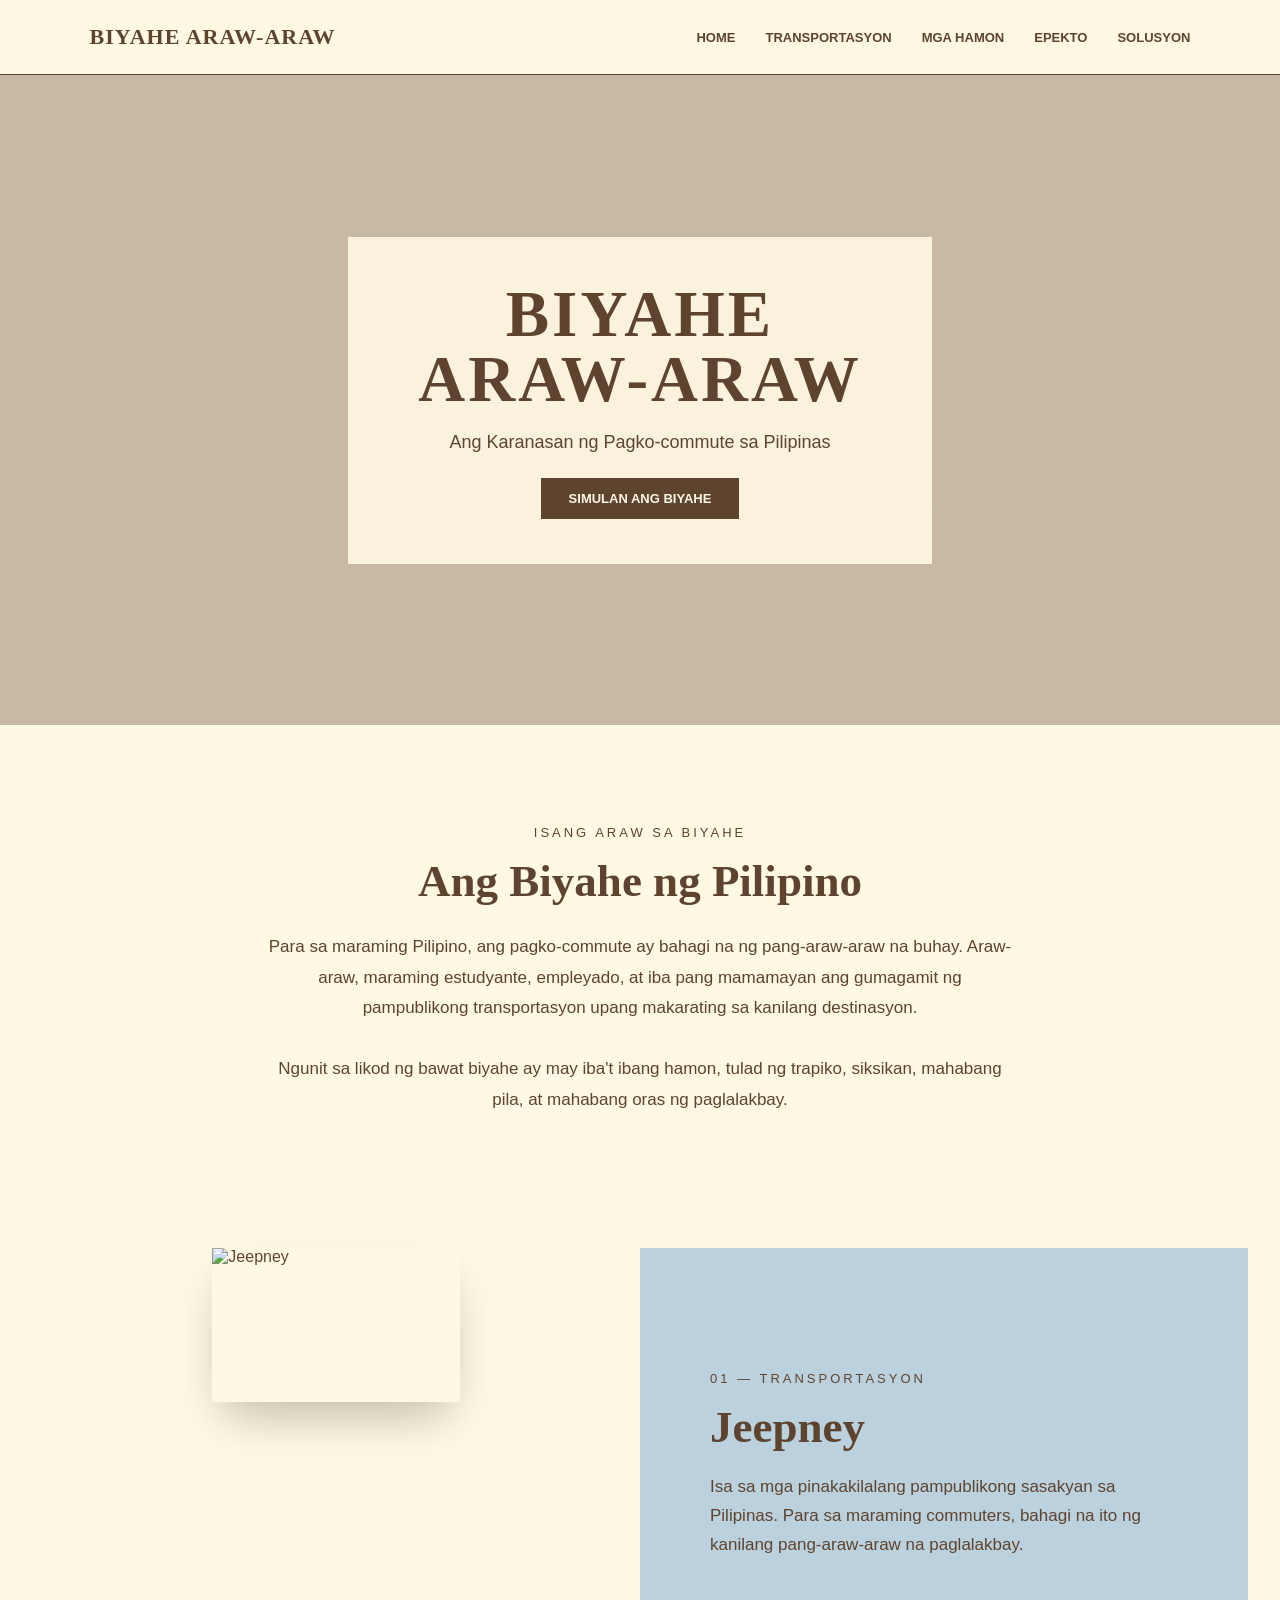
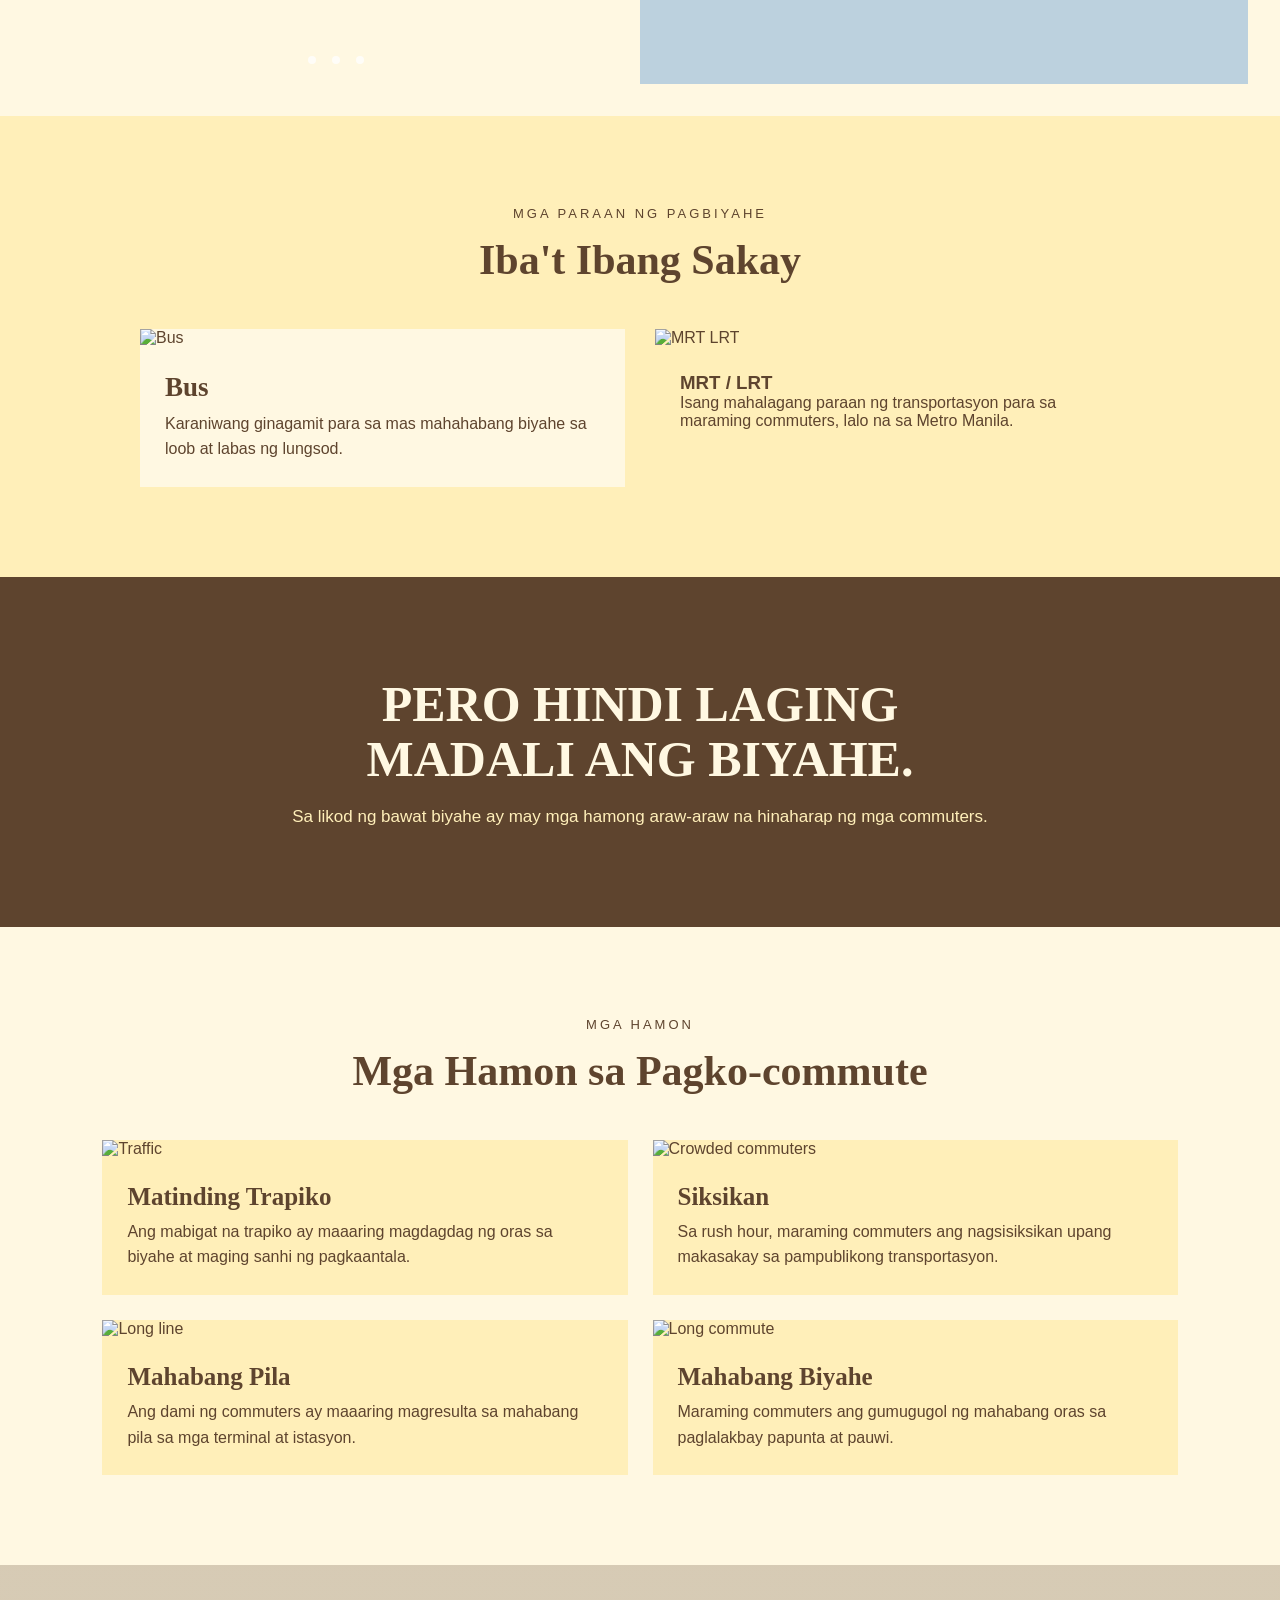
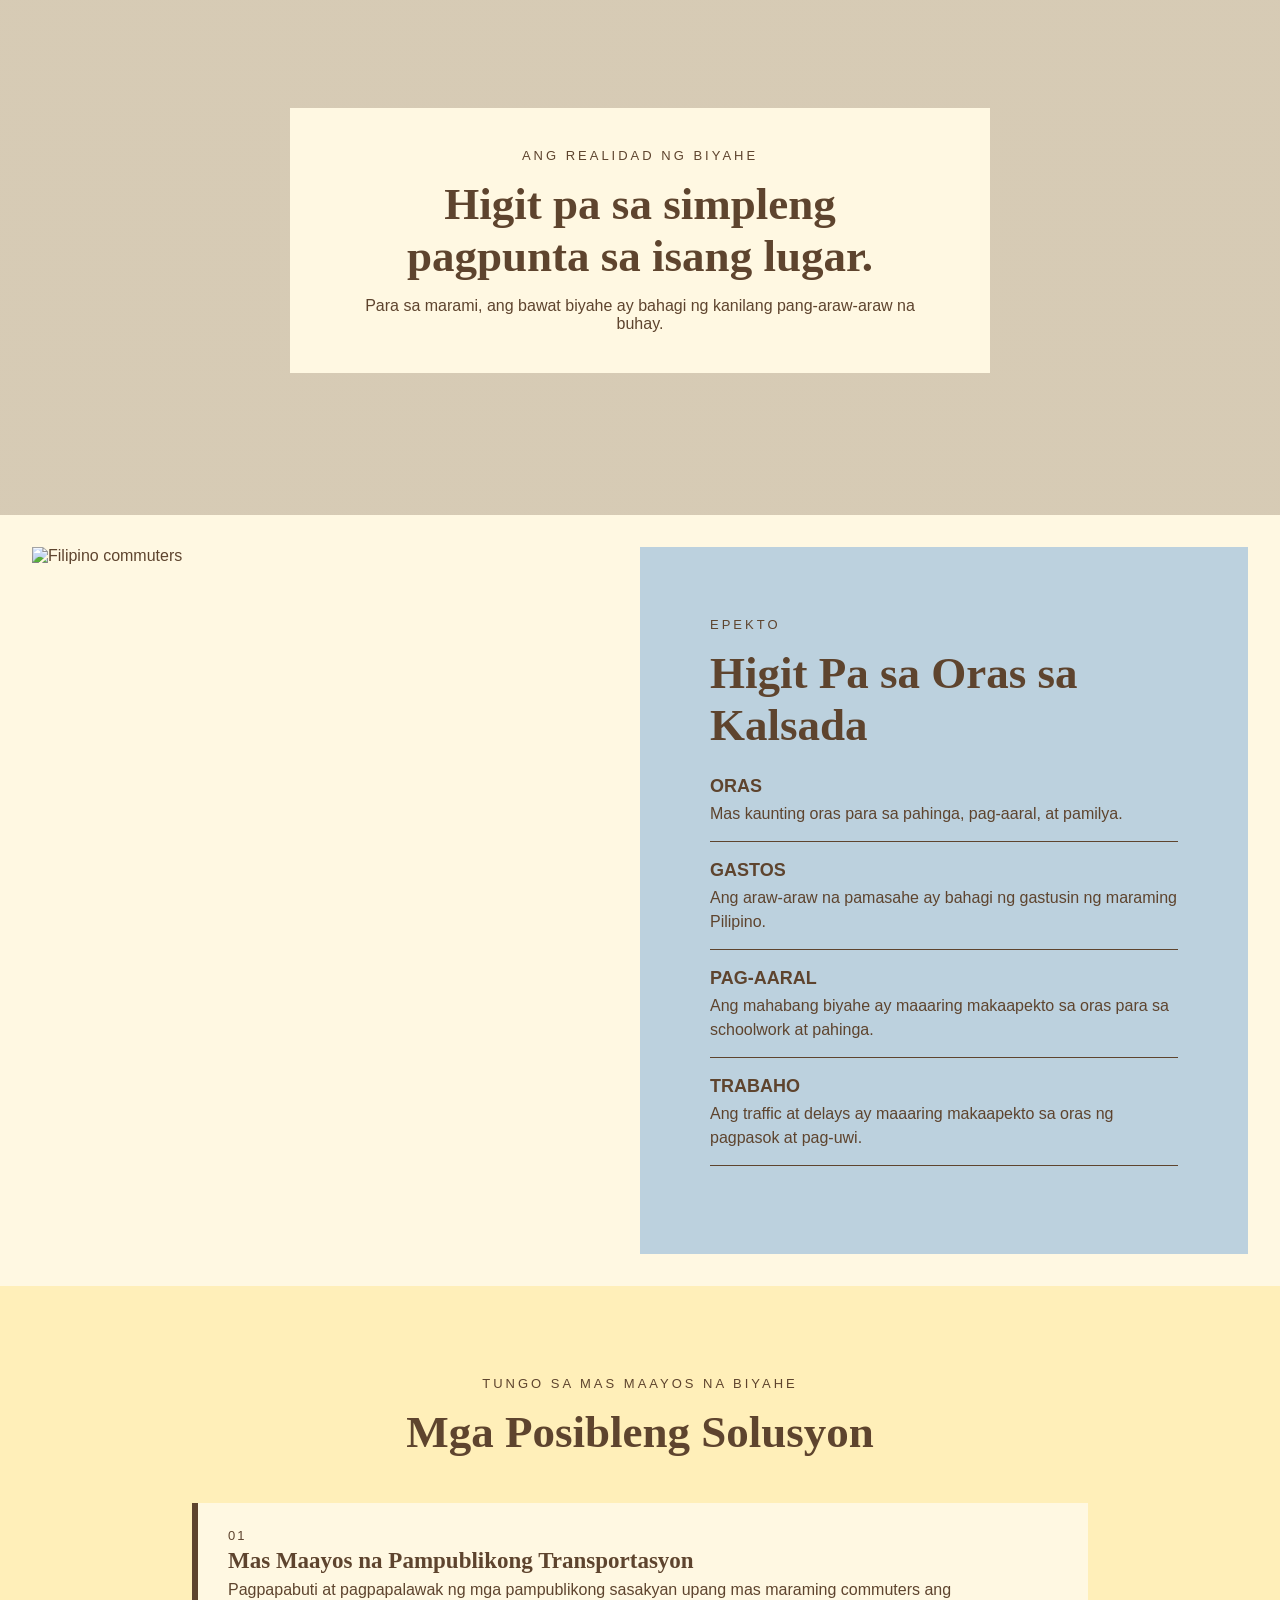
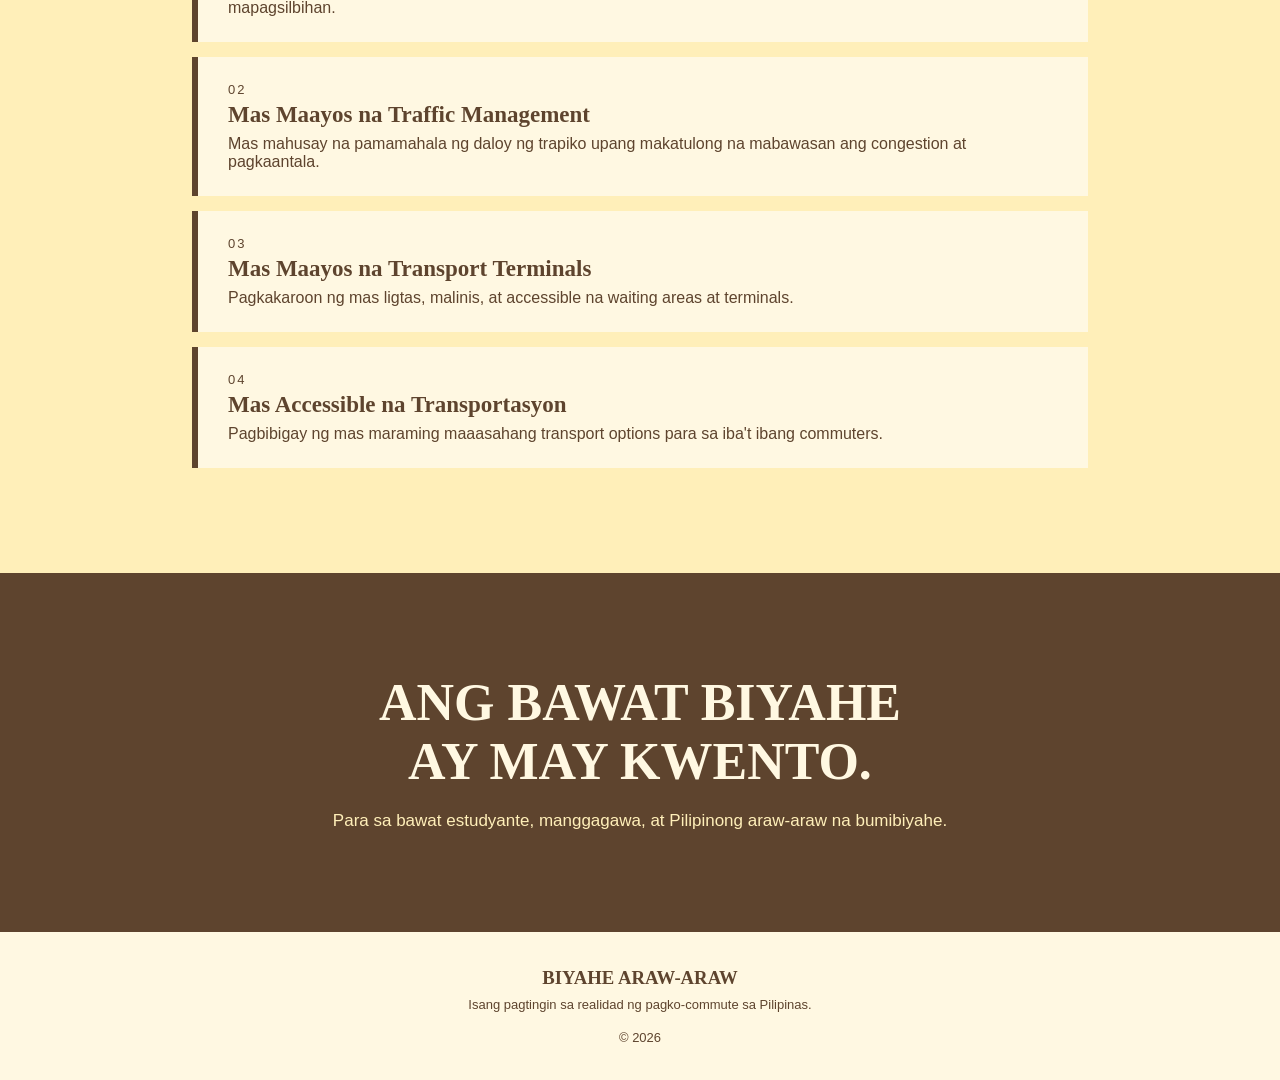
==== index.html @ ac19a58b "Rename online_viewer_net-2.html to index.html" ====
<!DOCTYPE html>
<html lang="tl">

<head>
    <meta charset="UTF-8">
    <meta name="viewport" content="width=device-width, initial-scale=1.0">
    <link rel="stylesheet" type="text/css" href="biyahe.css">

    <title>Biyahe Araw-Araw</title>
    
    <style>

        /* ==============================
           COLOR PALETTE
           ==============================
           
           Vanilla Cream  #FFF8E2
           Buttercream    #FFEFB9
           Powder Blue    #BCD1DE
           Walnut Brown   #5E442E
        */


        * {
            margin: 0;
            padding: 0;
            box-sizing: border-box;
        }


        html {
            scroll-behavior: smooth;
        }


        body {
            font-family: Arial, sans-serif;
            background: #FFF8E2;
            color: #5E442E;
        }


        /* ==============================
           NAVIGATION
           ============================== */

        nav {
            height: 75px;
            background: #FFF8E2;

            display: flex;
            align-items: center;
            justify-content: space-between;

            padding: 0 7%;

            border-bottom: 1px solid #5E442E;
        }


        .logo {
            font-family: Georgia, serif;
            font-size: 22px;
            font-weight: bold;
            color: #5E442E;
            letter-spacing: 1px;
        }


        .nav-links {
            display: flex;
            gap: 30px;
        }


        .nav-links a {
            text-decoration: none;
            color: #5E442E;
            font-size: 13px;
            font-weight: bold;
        }


        .nav-links a:hover {
            color: #BCD1DE;
        }


        /* ==============================
           HERO
           PHOTO 1
           ============================== */

        .hero {
            height: 650px;

            position: relative;

            background:
                linear-gradient(
                    rgba(94, 68, 46, 0.35),
                    rgba(94, 68, 46, 0.35)
                ),
                url("photo1.jpg");

            background-size: cover;
            background-position: center;

            display: flex;
            align-items: center;
            justify-content: center;

            text-align: center;
        }


        .hero-content {
            background: rgba(255, 248, 226, 0.92);

            padding: 45px 70px;

            max-width: 800px;
        }


        .hero h1 {
            font-family: Georgia, serif;
            font-size: 65px;
            color: #5E442E;
            letter-spacing: 3px;
            line-height: 1;
            margin-bottom: 20px;
        }


        .hero p {
            font-size: 18px;
            color: #5E442E;
        }


        .button {
            display: inline-block;

            margin-top: 25px;

            padding: 13px 28px;

            background: #5E442E;
            color: #FFF8E2;

            text-decoration: none;

            font-size: 13px;
            font-weight: bold;
        }


        /* ==============================
           INTRODUCTION
           ============================== */

        .intro {
            padding: 100px 15%;
            text-align: center;
            background: #FFF8E2;
        }


        .small-title {
            font-size: 13px;
            letter-spacing: 3px;
            text-transform: uppercase;
            margin-bottom: 15px;
            color: #5E442E;
        }


        .intro h2 {
            font-family: Georgia, serif;
            font-size: 45px;
            margin-bottom: 25px;
        }


        .intro p {
            max-width: 750px;
            margin: auto;
            font-size: 17px;
            line-height: 1.8;
        }


        /* ==============================
           PHOTO 2 — JEEPNEY
           ============================== */

        .container {
            display: grid;
            grid-template-columns: 1fr 1fr;
            min-height: 500px;
        }

        .slider-wrapper {
            position: relative;
            min-width: 0;
        }

        .slider {
            display: flex;
            aspect-ratio: 16 / 10;
            overflow-x: auto;
            scroll-snap-type: x mandatory;
            scroll-behavior: smooth;
        }

        .slider::-webkit-scrollbar {
        display: none; /* Chrome, Safari, and Opera */
        }

        .slider2::-webkit-scrollbar {
        display: none; /* Chrome, Safari, and Opera */
        }

        .slider img {
            width: 100%;
            height: 100%;
            object-fit: cover;
            flex: 0 0 100%;
            scroll-snap-align: start;
        }


        .feature-text {
            display: flex;
            flex-direction: column;
            justify-content: center;

            padding: 70px;

            background: #BCD1DE;
        }


        .feature-text h2 {
            font-family: Georgia, serif;
            font-size: 45px;
            margin-bottom: 20px;
        }


        .feature-text p {
            font-size: 17px;
            line-height: 1.7;
        }


        /* ==============================
           PHOTOS 3 & 4
           BUS + MRT/LRT
           ============================== */

        .transport-section {
            padding: 90px 8%;
            background: #FFEFB9;
        }


        .section-heading {
            text-align: center;
            margin-bottom: 45px;
        }


        .section-heading h2 {
            font-family: Georgia, serif;
            font-size: 42px;
        }


        .transport-grid {
            display: grid;
            grid-template-columns: 1fr 1fr;
            gap: 30px;
            max-width: 1000px;
            margin: auto;
        }


        .transport-card {
            background: #FFF8E2;
        }


        .transport-card img {
            width: 100%;
            height: 320px;
            object-fit: cover;
        }


        .transport-card-content {
            padding: 25px;
        }


        .transport-card h3 {
            font-family: Georgia, serif;
            font-size: 27px;
            margin-bottom: 8px;
        }


        .transport-card p {
            line-height: 1.6;
        }


        /* ==============================
           TRANSITION
           ============================== */

        .transition {
            background: #5E442E;
            color: #FFF8E2;

            padding: 100px 15%;

            text-align: center;
        }


        .transition h2 {
            font-family: Georgia, serif;
            font-size: 50px;
            line-height: 1.1;
            margin-bottom: 20px;
        }


        .transition p {
            color: #FFEFB9;
            font-size: 17px;
        }


        /* ==============================
           CHALLENGES
           PHOTOS 5-8
           ============================== */

        .challenges {
            padding: 90px 8%;
            background: #FFF8E2;
        }


        .challenge-grid {
            display: grid;

            grid-template-columns: 1fr 1fr;

            gap: 25px;

            max-width: 1100px;

            margin: auto;
        }


        .challenge-card {
            background: #FFEFB9;
        }


        .challenge-card img {
            width: 100%;
            height: 280px;
            object-fit: cover;
        }


        .challenge-content {
            padding: 25px;
        }


        .challenge-content h3 {
            font-family: Georgia, serif;
            font-size: 25px;
            margin-bottom: 8px;
        }


        .challenge-content p {
            line-height: 1.6;
        }


        /* ==============================
           FULL WIDTH PHOTO 9
           ============================== */

        .banner {
            height: 550px;

            background:
                linear-gradient(
                    rgba(94, 68, 46, 0.25),
                    rgba(94, 68, 46, 0.25)
                ),
                url("photo9.jpg");

            background-size: cover;
            background-position: center;

            display: flex;
            justify-content: center;
            align-items: center;

            text-align: center;
        }


        .banner-box {
            background: #FFF8E2;

            padding: 40px 70px;

            max-width: 700px;
        }


        .banner-box h2 {
            font-family: Georgia, serif;
            font-size: 45px;
            margin-bottom: 15px;
        }


        /* ==============================
           PHOTO 10 + IMPACT
           ============================== */

        .impact {
            display: grid;

            grid-template-columns: 1fr 1fr;

            min-height: 600px;
        }


        .impact-image img {
            width: 100%;
            height: 100%;
            object-fit: cover;
        }


        .impact-text {
            background: #BCD1DE;

            padding: 70px;

            display: flex;
            flex-direction: column;
            justify-content: center;
        }


        .impact-text h2 {
            font-family: Georgia, serif;
            font-size: 45px;
            margin-bottom: 25px;
        }


        .impact-item {
            margin-bottom: 18px;
            padding-bottom: 15px;

            border-bottom: 1px solid #5E442E;
        }


        .impact-item h3 {
            font-size: 18px;
            margin-bottom: 5px;
        }


        .impact-item p {
            line-height: 1.5;
        }


        /* ==============================
           SOLUTIONS
           ============================== */

        .solutions {
            background: #FFEFB9;
            padding: 90px 15%;
        }


        .solutions h2 {
            text-align: center;
            font-family: Georgia, serif;
            font-size: 45px;
            margin-bottom: 45px;
        }


        .solution {
            background: #FFF8E2;

            padding: 25px 30px;

            margin-bottom: 15px;

            border-left: 6px solid #5E442E;
        }


        .solution-number {
            font-size: 13px;
            letter-spacing: 2px;
            color: #5E442E;
            margin-bottom: 5px;
        }


        .solution h3 {
            font-family: Georgia, serif;
            font-size: 23px;
            margin-bottom: 7px;
        }


        /* ==============================
           CALL TO ACTION
           ============================== */

        .cta {
            background: #5E442E;
            color: #FFF8E2;

            text-align: center;

            padding: 100px 20px;
        }


        .cta h2 {
            font-family: Georgia, serif;
            font-size: 52px;
            margin-bottom: 20px;
        }


        .cta p {
            color: #FFEFB9;
            font-size: 17px;
        }


        /* ==============================
           FOOTER
           ============================== */

        footer {
            background: #FFF8E2;

            padding: 35px;

            text-align: center;

            border-top: 1px solid #5E442E;
        }


        footer h3 {
            font-family: Georgia, serif;
            margin-bottom: 8px;
        }


        footer p {
            font-size: 13px;
        }


        /* ==============================
           MOBILE
           ============================== */

        @media (max-width: 750px) {

            nav {
                height: auto;
                flex-direction: column;
                gap: 15px;
                padding: 20px;
            }


            .nav-links {
                gap: 15px;
                flex-wrap: wrap;
                justify-content: center;
            }


            .hero {
                height: 550px;
            }


            .hero h1 {
                font-size: 45px;
            }


            .hero-content {
                padding: 35px 25px;
            }


            .feature,
            .impact {
                grid-template-columns: 1fr;
            }


            .feature-text,
            .impact-text {
                padding: 50px 30px;
            }


            .transport-grid,
            .challenge-grid {
                grid-template-columns: 1fr;
            }


            .intro,
            .solutions {
                padding-left: 8%;
                padding-right: 8%;
            }


            .transition h2,
            .cta h2 {
                font-size: 38px;
            }

        }

    </style>

</head>


<body>


<!-- ==========================================
     NAVIGATION
     ========================================== -->

<nav>

    <div class="logo">
        BIYAHE ARAW-ARAW
    </div>

    <div class="nav-links">

        <a href="#home">HOME</a>

        <a href="#transport">TRANSPORTASYON</a>

        <a href="#challenges">MGA HAMON</a>

        <a href="#impact">EPEKTO</a>

        <a href="#solutions">SOLUSYON</a>

    </div>

</nav>



<!-- ==========================================
     HERO
     PHOTO 1
     ========================================== -->

<section class="hero" id="home">

    <div class="hero-content">

        <h1>
            BIYAHE<br>
            ARAW-ARAW
        </h1>

        <p>
            Ang Karanasan ng Pagko-commute sa Pilipinas
        </p>

        <a class="button" href="#transport">
            SIMULAN ANG BIYAHE
        </a>

    </div>

</section>



<!-- ==========================================
     INTRODUCTION
     ========================================== -->

<section class="intro">

    <div class="small-title">
        ISANG ARAW SA BIYAHE
    </div>

    <h2>
        Ang Biyahe ng Pilipino
    </h2>

    <p>

        Para sa maraming Pilipino, ang pagko-commute ay bahagi na
        ng pang-araw-araw na buhay. Araw-araw, maraming estudyante,
        empleyado, at iba pang mamamayan ang gumagamit ng
        pampublikong transportasyon upang makarating sa kanilang
        destinasyon.

        <br><br>

        Ngunit sa likod ng bawat biyahe ay may iba't ibang hamon,
        tulad ng trapiko, siksikan, mahabang pila, at mahabang
        oras ng paglalakbay.

    </p>

</section>

<!-- ==========================================
     FEATURE
     PHOTO 2 — JEEPNEY
     ========================================== -->

<section class="container" id="transport">
    <div class="slider-wrapper">
        <div class="slider">

            <img id="slide-1" src="https://raw.githubusercontent.com/jishoon-nako/Biyahe/main/photo2.jpg" alt="Jeepney"/>
            <img id="slide-2" src="https://raw.githubusercontent.com/jishoon-nako/Biyahe/main/photo-11.jpg" alt="Jeepney2"/>
            <img id="slide-3" src="https://raw.githubusercontent.com/jishoon-nako/Biyahe/main/photo-12.jpg" alt="Jeepney3"/>

        </div>
            <div class="slider-nav">
            
                <a href="#slide-1"></a>
                <a href="#slide-2"></a>
                <a href="#slide-3"></a>

        </div>
    </div>
    <div class="feature-text">

        <div class="small-title">
            01 — TRANSPORTASYON
        </div>

        <h2>
            Jeepney
        </h2>

        <p>

            Isa sa mga pinakakilalang pampublikong sasakyan
            sa Pilipinas. Para sa maraming commuters, bahagi
            na ito ng kanilang pang-araw-araw na paglalakbay.

        </p>

    </div>

</section>



<!-- ==========================================
     PHOTOS 3 & 4
     BUS + MRT/LRT
     ========================================== -->

<section class="transport-section">

    <div class="section-heading">

        <div class="small-title">
            MGA PARAAN NG PAGBIYAHE
        </div>

        <h2>
            Iba't Ibang Sakay
        </h2>

    </div>


    <div class="transport-grid">


        <!-- PHOTO 3 -->

        <div class="transport-card">

            <img src="https://raw.githubusercontent.com/jishoon-nako/Biyahe/main/photo3.1.jpg" alt="Bus">

            <div class="transport-card-content">

                <h3>
                    Bus
                </h3>

                <p>

                    Karaniwang ginagamit para sa mas mahahabang
                    biyahe sa loob at labas ng lungsod.

                </p>

            </div>

        </div>



        <!-- PHOTO 4 -->

        <div class="card">

            <img src="photo4.jpg" alt="MRT LRT">

            <div class="transport-card-content">

                <h3>
                    MRT / LRT
                </h3>

                <p>

                    Isang mahalagang paraan ng transportasyon
                    para sa maraming commuters, lalo na sa
                    Metro Manila.

                </p>

            </div>

        </div>

    </div>

</section>



<!-- ==========================================
     TRANSITION
     ========================================== -->

<section class="transition">

    <h2>
        PERO HINDI LAGING<br>
        MADALI ANG BIYAHE.
    </h2>

    <p>

        Sa likod ng bawat biyahe ay may mga hamong
        araw-araw na hinaharap ng mga commuters.

    </p>

</section>



<!-- ==========================================
     CHALLENGES
     PHOTOS 5–8
     ========================================== -->

<section class="challenges" id="challenges">

    <div class="section-heading">

        <div class="small-title">
            MGA HAMON
        </div>

        <h2>
            Mga Hamon sa Pagko-commute
        </h2>

    </div>


    <div class="challenge-grid">


        <!-- PHOTO 5 -->

        <div class="challenge-card">

            <img src="photo5.jpg" alt="Traffic">

            <div class="challenge-content">

                <h3>
                    Matinding Trapiko
                </h3>

                <p>

                    Ang mabigat na trapiko ay maaaring magdagdag
                    ng oras sa biyahe at maging sanhi ng pagkaantala.

                </p>

            </div>

        </div>



        <!-- PHOTO 6 -->

        <div class="challenge-card">

            <img src="photo6.jpg" alt="Crowded commuters">

            <div class="challenge-content">

                <h3>
                    Siksikan
                </h3>

                <p>

                    Sa rush hour, maraming commuters ang nagsisiksikan
                    upang makasakay sa pampublikong transportasyon.

                </p>

            </div>

        </div>



        <!-- PHOTO 7 -->

        <div class="challenge-card">

            <img src="https://raw.githubusercontent.com/jishoon-nako/Biyahe/main/photo3.jpg" alt="Long line">

            <div class="challenge-content">

                <h3>
                    Mahabang Pila
                </h3>

                <p>

                    Ang dami ng commuters ay maaaring magresulta
                    sa mahabang pila sa mga terminal at istasyon.

                </p>

            </div>

        </div>



        <!-- PHOTO 8 -->

        <div class="challenge-card">

            <img src="photo8.jpg" alt="Long commute">

            <div class="challenge-content">

                <h3>
                    Mahabang Biyahe
                </h3>

                <p>

                    Maraming commuters ang gumugugol ng mahabang
                    oras sa paglalakbay papunta at pauwi.

                </p>

            </div>

        </div>

    </div>

</section>



<!-- ==========================================
     FULL WIDTH BANNER
     PHOTO 9
     ========================================== -->

<section class="banner">

    <div class="banner-box">

        <div class="small-title">
            ANG REALIDAD NG BIYAHE
        </div>

        <h2>
            Higit pa sa simpleng pagpunta sa isang lugar.
        </h2>

        <p>

            Para sa marami, ang bawat biyahe ay bahagi ng
            kanilang pang-araw-araw na buhay.

        </p>

    </div>

</section>



<!-- ==========================================
     IMPACT
     PHOTO 10
     ========================================== -->

<section class="impact" id="impact">
   <div class="impact-image">

        <img src="https://raw.githubusercontent.com/jishoon-nako/Biyahe/main/photo-99.jpg" alt="Filipino commuters">

    </div>

    <div class="impact-text">

        <div class="small-title">
            EPEKTO
        </div>

        <h2>
            Higit Pa sa Oras sa Kalsada
        </h2>


        <div class="impact-item">

            <h3>
                ORAS
            </h3>

            <p>
                Mas kaunting oras para sa pahinga,
                pag-aaral, at pamilya.
            </p>

        </div>


        <div class="impact-item">

            <h3>
                GASTOS
            </h3>

            <p>
                Ang araw-araw na pamasahe ay bahagi
                ng gastusin ng maraming Pilipino.
            </p>

        </div>


        <div class="impact-item">

            <h3>
                PAG-AARAL
            </h3>

            <p>
                Ang mahabang biyahe ay maaaring makaapekto
                sa oras para sa schoolwork at pahinga.
            </p>

        </div>


        <div class="impact-item">

            <h3>
                TRABAHO
            </h3>

            <p>
                Ang traffic at delays ay maaaring makaapekto
                sa oras ng pagpasok at pag-uwi.
            </p>

        </div>

    </div>

</section>



<!-- ==========================================
     SOLUTIONS
     ========================================== -->

<section class="solutions" id="solutions">

    <div class="small-title" style="text-align:center;">
        TUNGO SA MAS MAAYOS NA BIYAHE
    </div>

    <h2>
        Mga Posibleng Solusyon
    </h2>


    <div class="solution">

        <div class="solution-number">
            01
        </div>

        <h3>
            Mas Maayos na Pampublikong Transportasyon
        </h3>

        <p>
            Pagpapabuti at pagpapalawak ng mga pampublikong
            sasakyan upang mas maraming commuters ang mapagsilbihan.
        </p>

    </div>


    <div class="solution">

        <div class="solution-number">
            02
        </div>

        <h3>
            Mas Maayos na Traffic Management
        </h3>

        <p>
            Mas mahusay na pamamahala ng daloy ng trapiko
            upang makatulong na mabawasan ang congestion
            at pagkaantala.
        </p>

    </div>


    <div class="solution">

        <div class="solution-number">
            03
        </div>

        <h3>
            Mas Maayos na Transport Terminals
        </h3>

        <p>
            Pagkakaroon ng mas ligtas, malinis, at accessible
            na waiting areas at terminals.
        </p>

    </div>


    <div class="solution">

        <div class="solution-number">
            04
        </div>

        <h3>
            Mas Accessible na Transportasyon
        </h3>

        <p>
            Pagbibigay ng mas maraming maaasahang transport
            options para sa iba't ibang commuters.
        </p>

    </div>

</section>



<!-- ==========================================
     CALL TO ACTION / CLOSING
     ========================================== -->

<section class="cta">

    <h2>
        ANG BAWAT BIYAHE<br>
        AY MAY KWENTO.
    </h2>

    <p>

        Para sa bawat estudyante, manggagawa, at Pilipinong
        araw-araw na bumibiyahe.

    </p>

</section>



<!-- ==========================================
     FOOTER
     ========================================== -->

<footer>

    <h3>
        BIYAHE ARAW-ARAW
    </h3>

    <p>
        Isang pagtingin sa realidad ng pagko-commute sa Pilipinas.
    </p>

    <br>

    <p>
        © 2026
    </p>

</footer>


</body>
</html>
---- biyahe.css ----
.container{
    padding: 2rem;
}

.impact{
    padding: 2rem;
}

.slider-wrapper {
    position: relative;
    max-width: 48rem;
    margin: 0 auto;
}

.slider-wrapper2{
    position: relative;
    max-width: 48rem;
    margin: 0 auto;
}
.slider {
    display: flex;
    aspect-ratio: 16 / 10;
    overflow-x: auto;
    scroll-snap-type: x mandatory;
    scroll-behavior: smooth;
    box-shadow: 0 1.5rem 3rem -0.75rem hsla(0, 0%, 0%, 0.25);
    border-radius: 0;
}

.slider2 {
    display: flex;
    aspect-ratio: 16 / 16;
    overflow-x: auto;
    scroll-snap-type: x mandatory;
    scroll-behavior: smooth;
    box-shadow: 0 1.5rem 3rem -0.75rem hsla(0, 0%, 0%, 0.25);
    border-radius: 0;
}


.slider img {
    flex: 1 0 100%;
    scroll-snap-align: start;
    object-fit: cover;
}

.slider2 img {
    flex: 1 0 100%;
    scroll-snap-align: start;
    object-fit: cover;
}

.slider-nav {
    display: flex;
    column-gap: 1rem;
    position: absolute;
    bottom: 1.25rem;
    left: 50%;
    transform: translateX(-50%);
    z-index: 1;
}

.slider-nav2 {
    display: flex;
    column-gap: 1rem;
    position: absolute;
    bottom: 1.25rem;
    left: 50%;
    transform: translateX(-50%);
    z-index: 1;
}

.slider-nav2 {
    display: flex;
    column-gap: 1rem;
    position: absolute;
    bottom: 1.25rem;
    left: 50%;
    transform: translateX(-50%);
    z-index: 1;
}

.slider-nav a {
    width: 0.5rem;
    height: 0.5rem;
    border-radius: 50%;
    background-color: #fff;
    opacity: 0.75;
    transition: opacity ease 250ms;
}

.slider-nav2 a {
    width: 0.5rem;
    height: 0.5rem;
    border-radius: 50%;
    background-color: #fff;
    opacity: 0.75;
    transition: opacity ease 250ms;
}

.slider-nav a:hover {
    opacity: 2;
}

.slider-nav2 a:hover {
    opacity: 2;
}
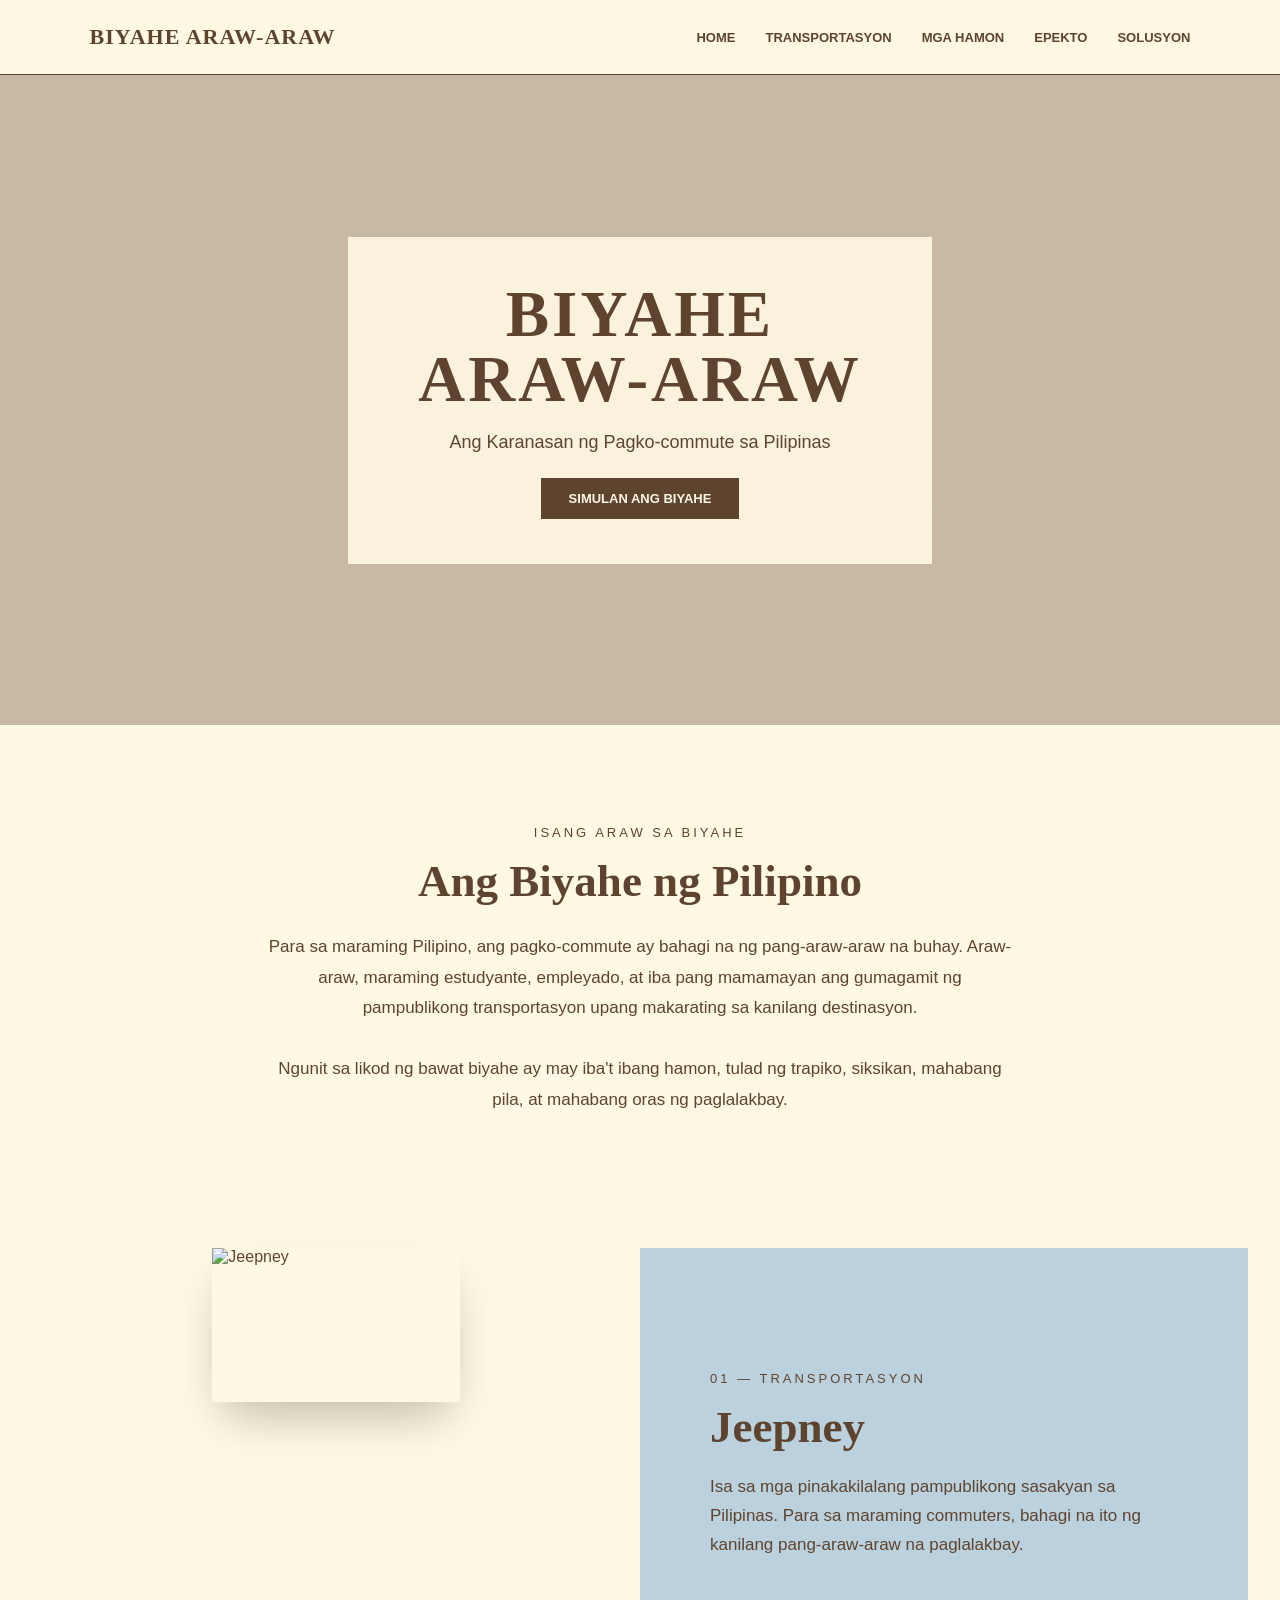
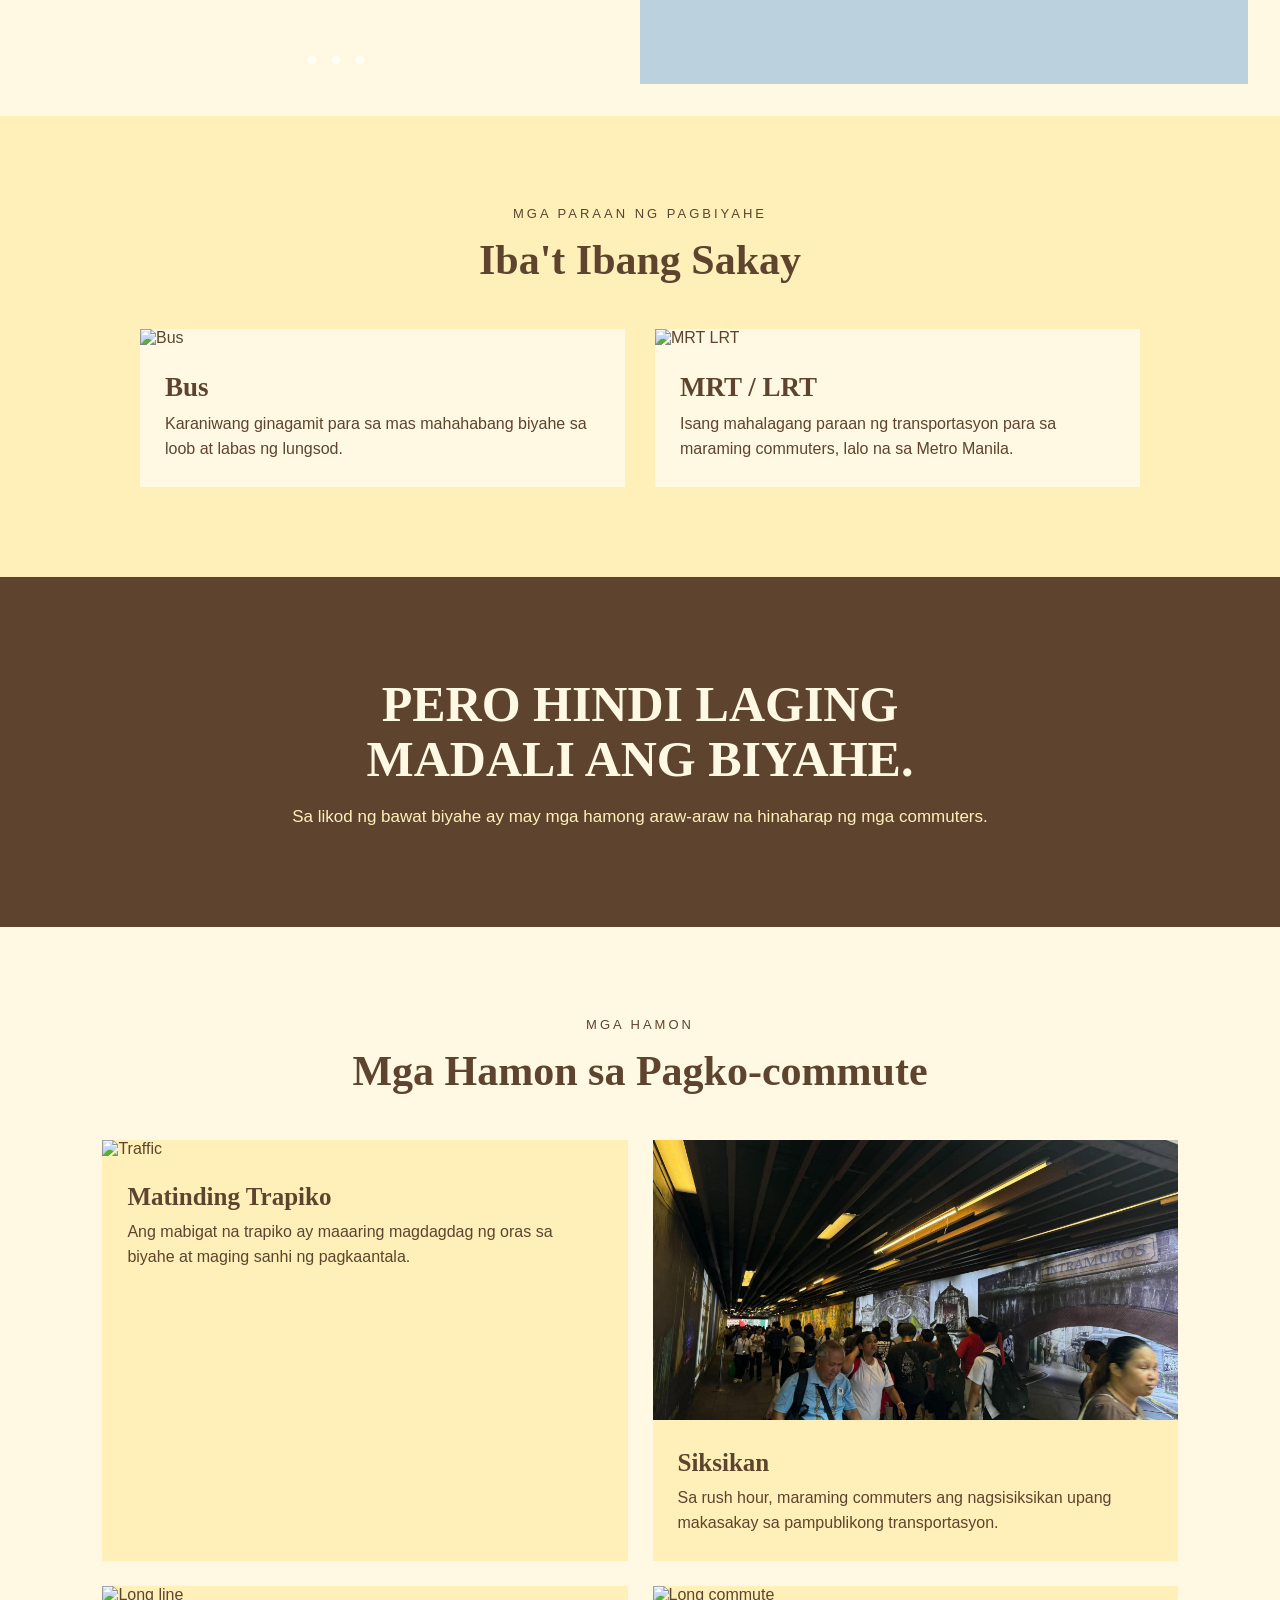
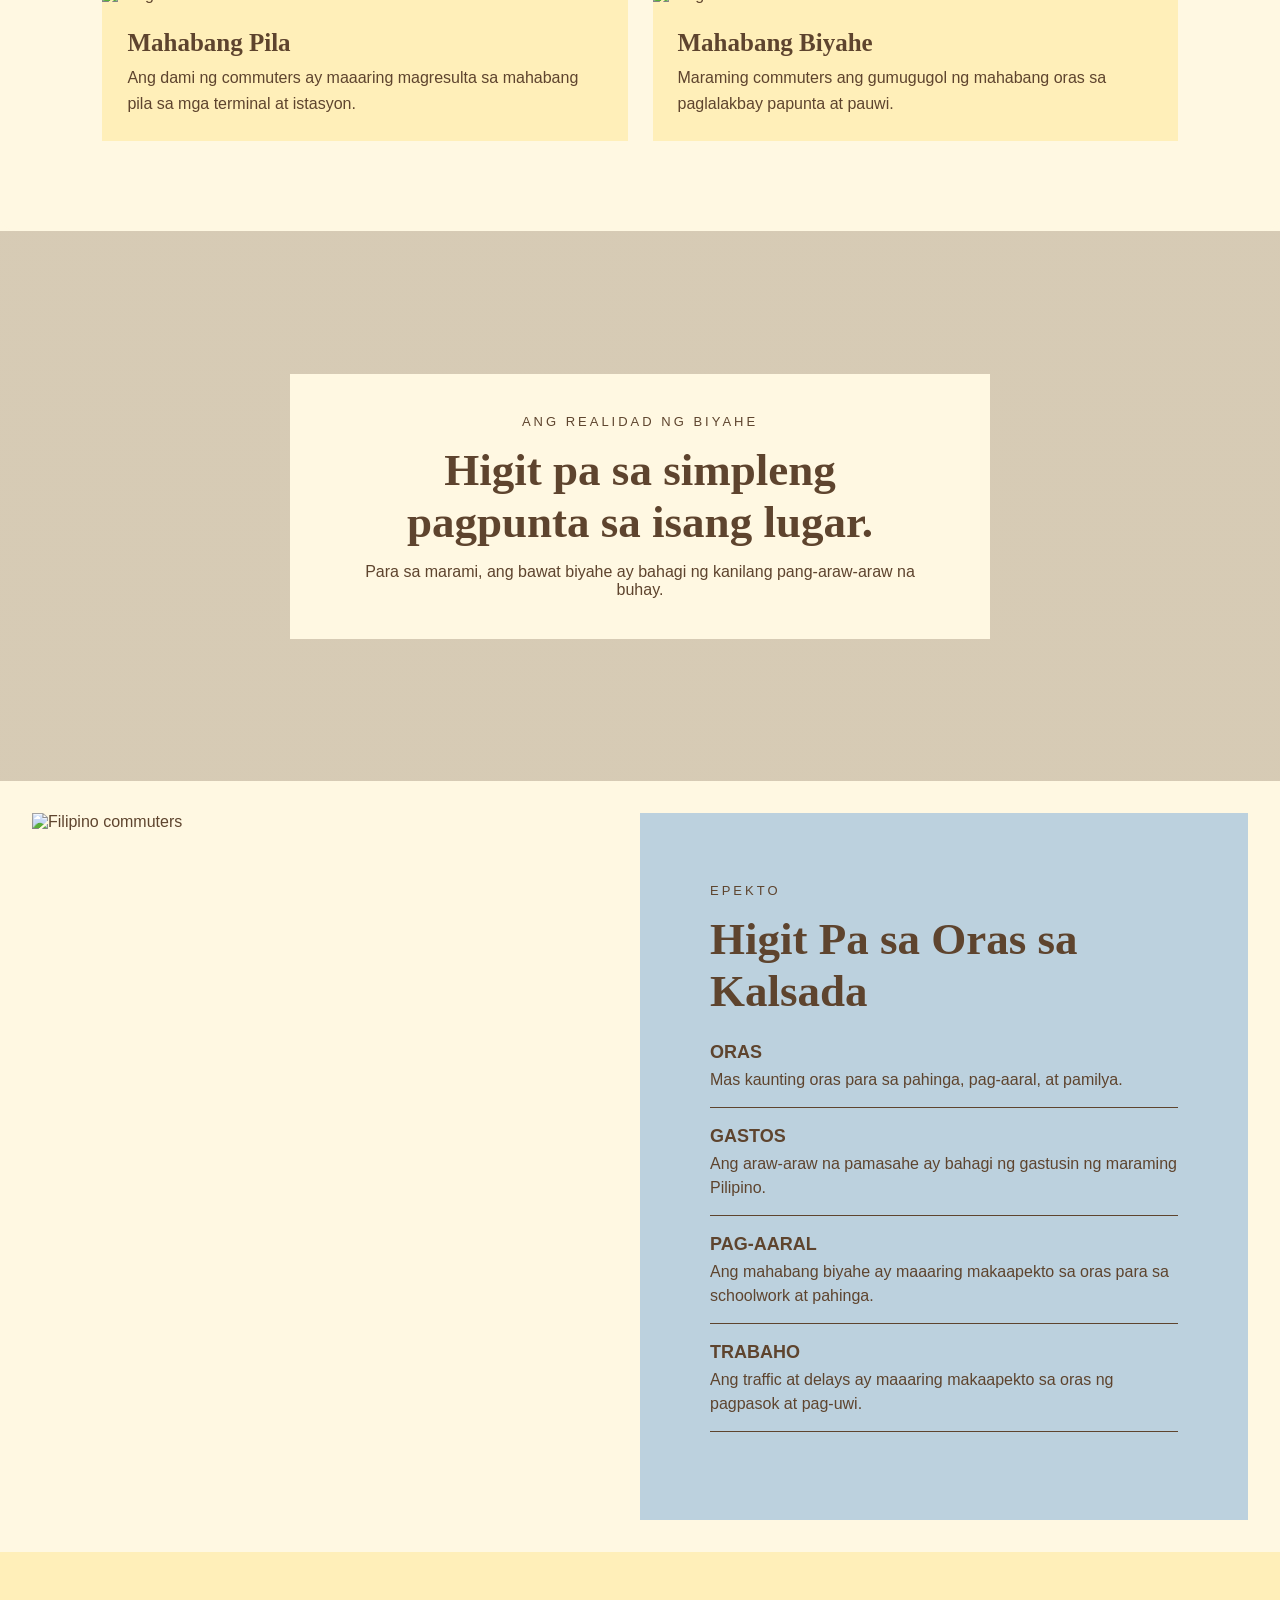
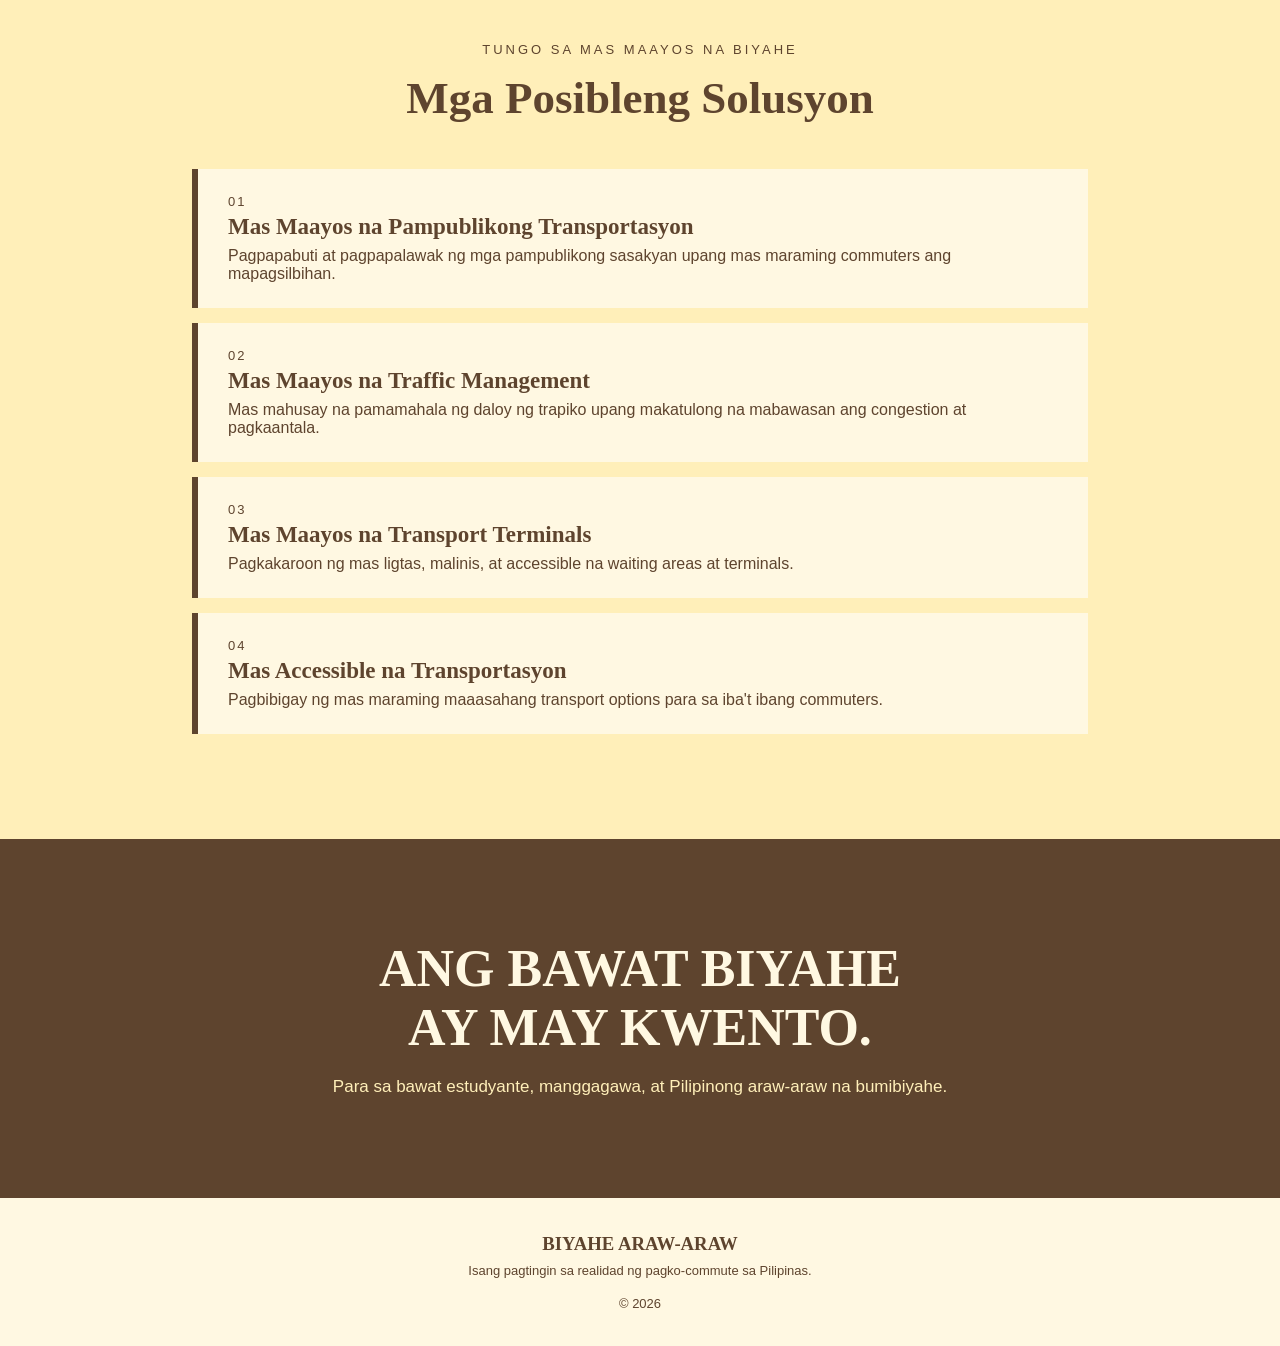
==== commit 981ce8b3: "Update index.html" ====
--- a/index.html
+++ b/index.html
@@ -352,6 +352,7 @@
         .challenges {
             padding: 90px 8%;
             background: #FFF8E2;
+            border-radius: 1rem;
         }
 
 
@@ -714,7 +715,7 @@
             Ang Karanasan ng Pagko-commute sa Pilipinas
         </p>
 
-        <a class="button" href="#transport">
+        <a class="button" href="#intro">
             SIMULAN ANG BIYAHE
         </a>
 
@@ -728,7 +729,7 @@
      INTRODUCTION
      ========================================== -->
 
-<section class="intro">
+<section class="intro Autoshow2" id="intro">
 
     <div class="small-title">
         ISANG ARAW SA BIYAHE
@@ -761,7 +762,7 @@
      PHOTO 2 — JEEPNEY
      ========================================== -->
 
-<section class="container" id="transport">
+<section class="container Autoshow3" id="transport">
     <div class="slider-wrapper">
         <div class="slider">
 
@@ -807,7 +808,7 @@
      BUS + MRT/LRT
      ========================================== -->
 
-<section class="transport-section">
+<section class="transport-section Autoshow">
 
     <div class="section-heading">
 
@@ -827,7 +828,7 @@
 
         <!-- PHOTO 3 -->
 
-        <div class="transport-card">
+        <div class="transport-card Autoshow">
 
             <img src="https://raw.githubusercontent.com/jishoon-nako/Biyahe/main/photo3.1.jpg" alt="Bus">
 
@@ -852,7 +853,7 @@
 
         <!-- PHOTO 4 -->
 
-        <div class="card">
+        <div class="transport-card Autoshow">
 
             <img src="photo4.jpg" alt="MRT LRT">
 
@@ -886,12 +887,12 @@
 
 <section class="transition">
 
-    <h2>
+    <h2 class="Autoshow4">
         PERO HINDI LAGING<br>
         MADALI ANG BIYAHE.
     </h2>
 
-    <p>
+    <p class="Autoshow4">
 
         Sa likod ng bawat biyahe ay may mga hamong
         araw-araw na hinaharap ng mga commuters.
@@ -909,7 +910,7 @@
 
 <section class="challenges" id="challenges">
 
-    <div class="section-heading">
+    <div class="section-heading Autoshow2">
 
         <div class="small-title">
             MGA HAMON
@@ -927,7 +928,7 @@
 
         <!-- PHOTO 5 -->
 
-        <div class="challenge-card">
+        <div class="challenge-card Autoshow2-1">
 
             <img src="photo5.jpg" alt="Traffic">
 
@@ -952,7 +953,7 @@
 
         <!-- PHOTO 6 -->
 
-        <div class="challenge-card">
+        <div class="challenge-card Autoshow2-2">
 
             <img src="photo6.jpg" alt="Crowded commuters">
 
@@ -977,7 +978,7 @@
 
         <!-- PHOTO 7 -->
 
-        <div class="challenge-card">
+        <div class="challenge-card Autoshow2-1">
 
             <img src="https://raw.githubusercontent.com/jishoon-nako/Biyahe/main/photo3.jpg" alt="Long line">
 
@@ -1002,7 +1003,7 @@
 
         <!-- PHOTO 8 -->
 
-        <div class="challenge-card">
+        <div class="challenge-card Autoshow2-2">
 
             <img src="photo8.jpg" alt="Long commute">
 
@@ -1036,17 +1037,17 @@
 
 <section class="banner">
 
-    <div class="banner-box">
-
-        <div class="small-title">
+    <div class="banner-box Autoshow2-1">
+
+        <div class="small-title Autoshow2-2">
             ANG REALIDAD NG BIYAHE
         </div>
 
-        <h2>
+        <h2 class="Autoshow2-2">
             Higit pa sa simpleng pagpunta sa isang lugar.
         </h2>
 
-        <p>
+        <p class="Autoshow2-2">
 
             Para sa marami, ang bawat biyahe ay bahagi ng
             kanilang pang-araw-araw na buhay.
@@ -1064,7 +1065,7 @@
      PHOTO 10
      ========================================== -->
 
-<section class="impact" id="impact">
+<section class="impact Autoshow5" id="impact">
    <div class="impact-image">
 
         <img src="https://raw.githubusercontent.com/jishoon-nako/Biyahe/main/photo-99.jpg" alt="Filipino commuters">
@@ -1158,7 +1159,7 @@
     </h2>
 
 
-    <div class="solution">
+    <div class="solution Autoshow1-1">
 
         <div class="solution-number">
             01
@@ -1176,7 +1177,7 @@
     </div>
 
 
-    <div class="solution">
+    <div class="solution Autoshow1-2">
 
         <div class="solution-number">
             02
@@ -1195,7 +1196,7 @@
     </div>
 
 
-    <div class="solution">
+    <div class="solution Autoshow1-1">
 
         <div class="solution-number">
             03
@@ -1213,7 +1214,7 @@
     </div>
 
 
-    <div class="solution">
+    <div class="solution Autoshow1-2">
 
         <div class="solution-number">
             04
@@ -1240,12 +1241,12 @@
 
 <section class="cta">
 
-    <h2>
+    <h2 class="Autoshow4">
         ANG BAWAT BIYAHE<br>
         AY MAY KWENTO.
     </h2>
 
-    <p>
+    <p class="Autoshow4">
 
         Para sa bawat estudyante, manggagawa, at Pilipinong
         araw-araw na bumibiyahe.
--- a/biyahe.css
+++ b/biyahe.css
@@ -19,7 +19,7 @@
 }
 .slider {
     display: flex;
-    aspect-ratio: 16 / 10;
+    aspect-ratio: 16 / 9;
     overflow-x: auto;
     scroll-snap-type: x mandatory;
     scroll-behavior: smooth;
@@ -104,4 +104,4 @@
 
 .slider-nav2 a:hover {
     opacity: 2;
-}+}
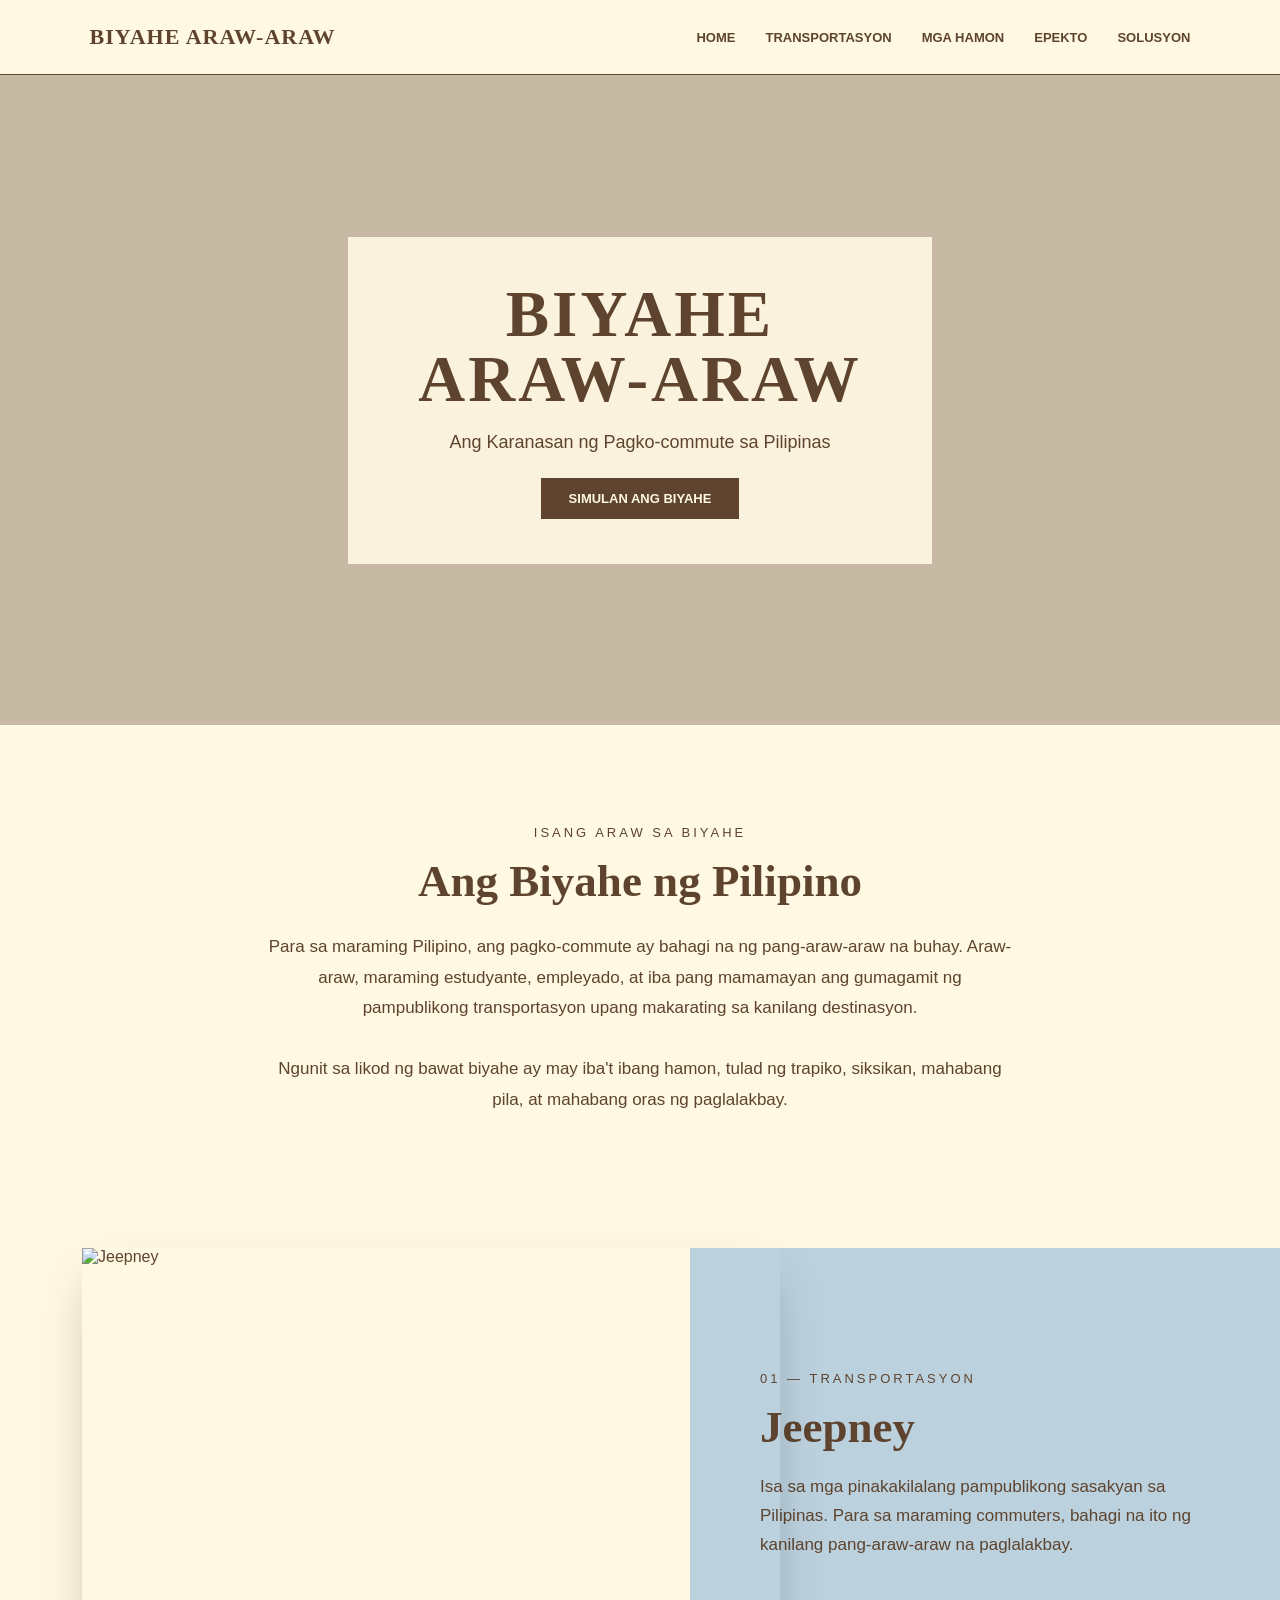
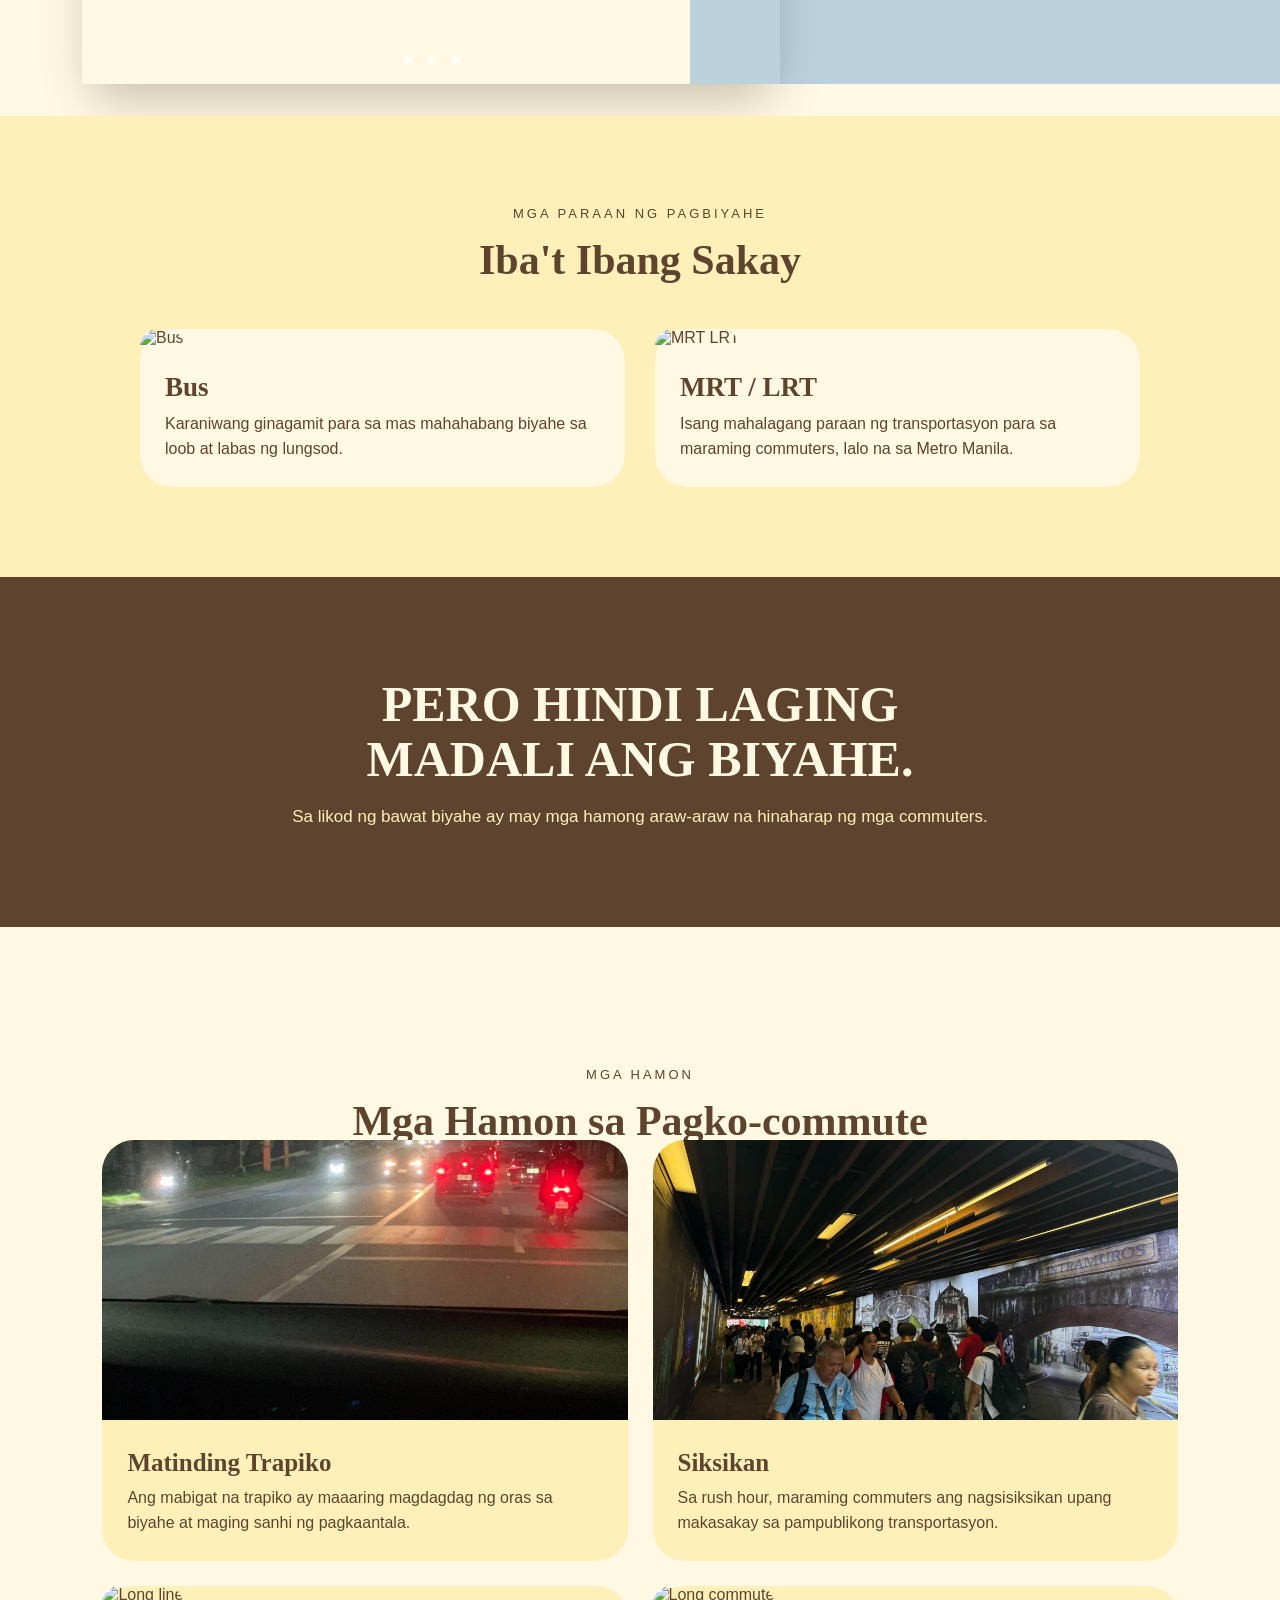
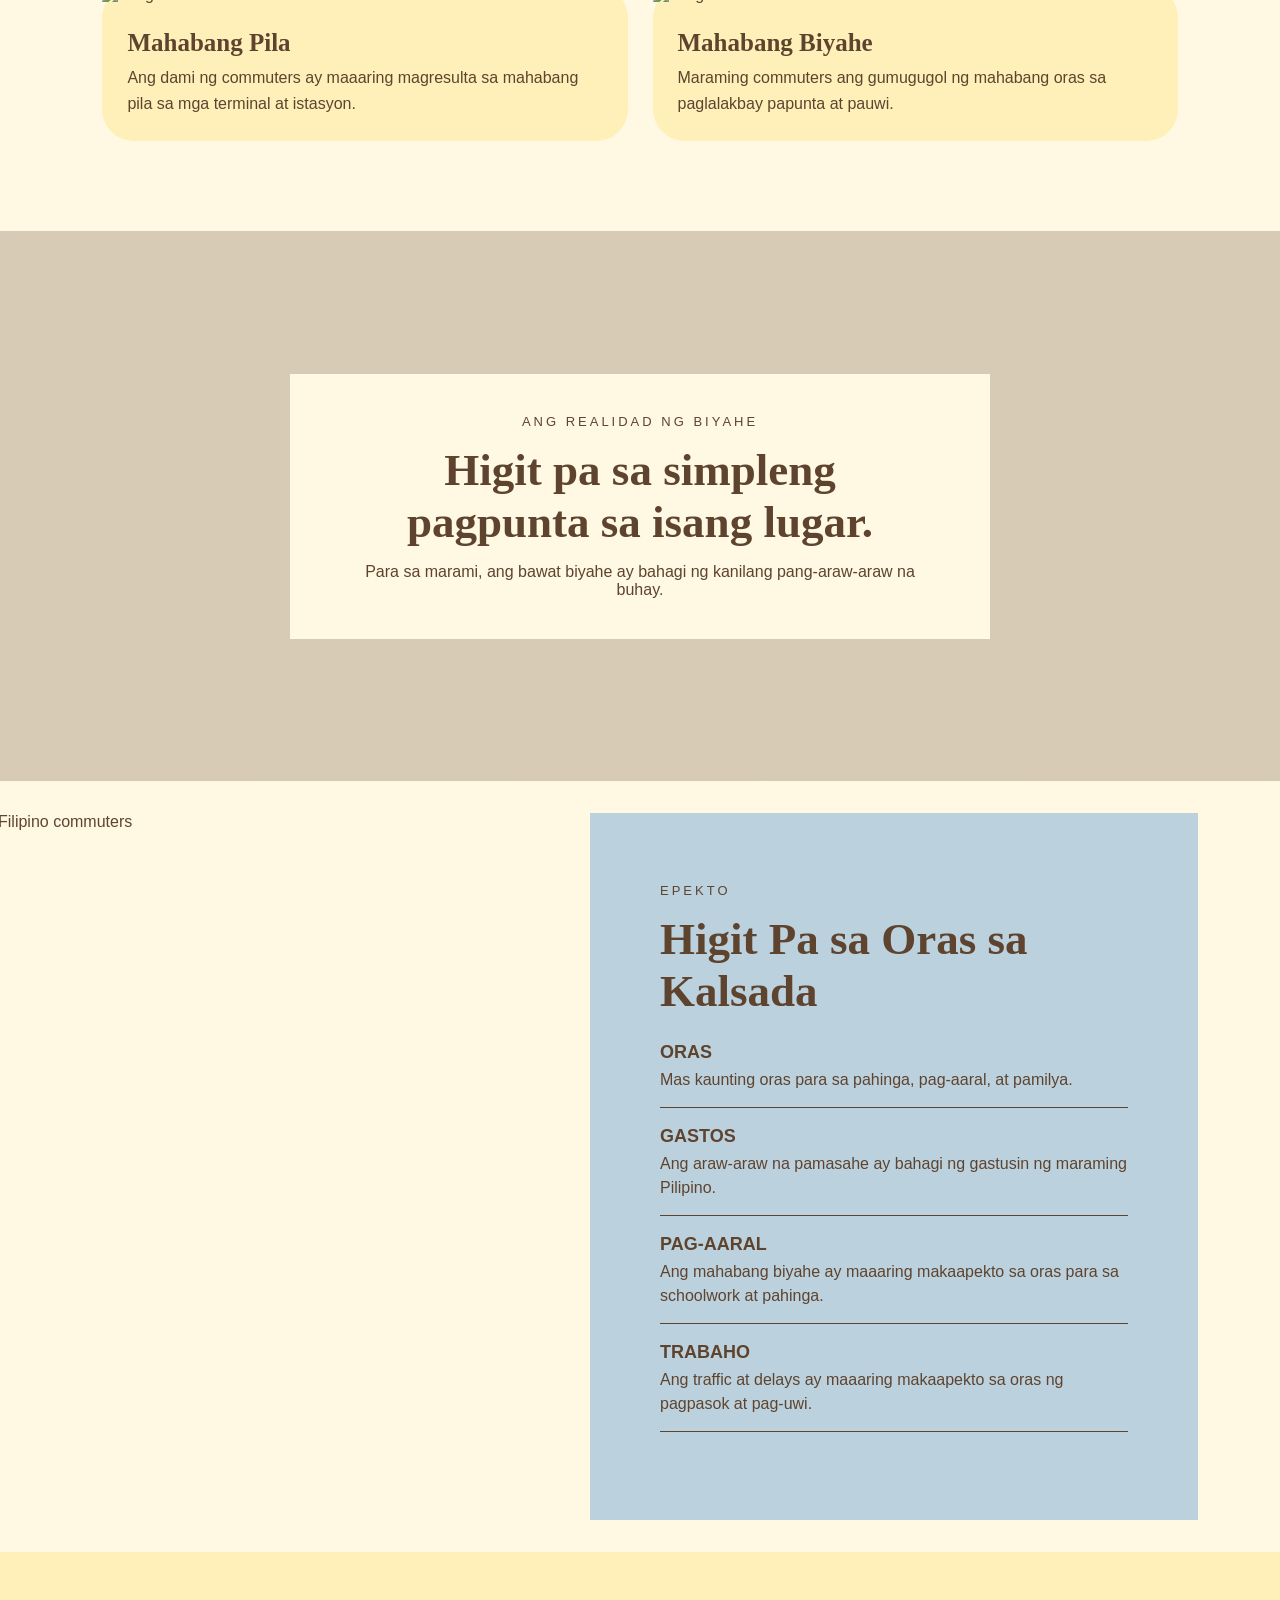
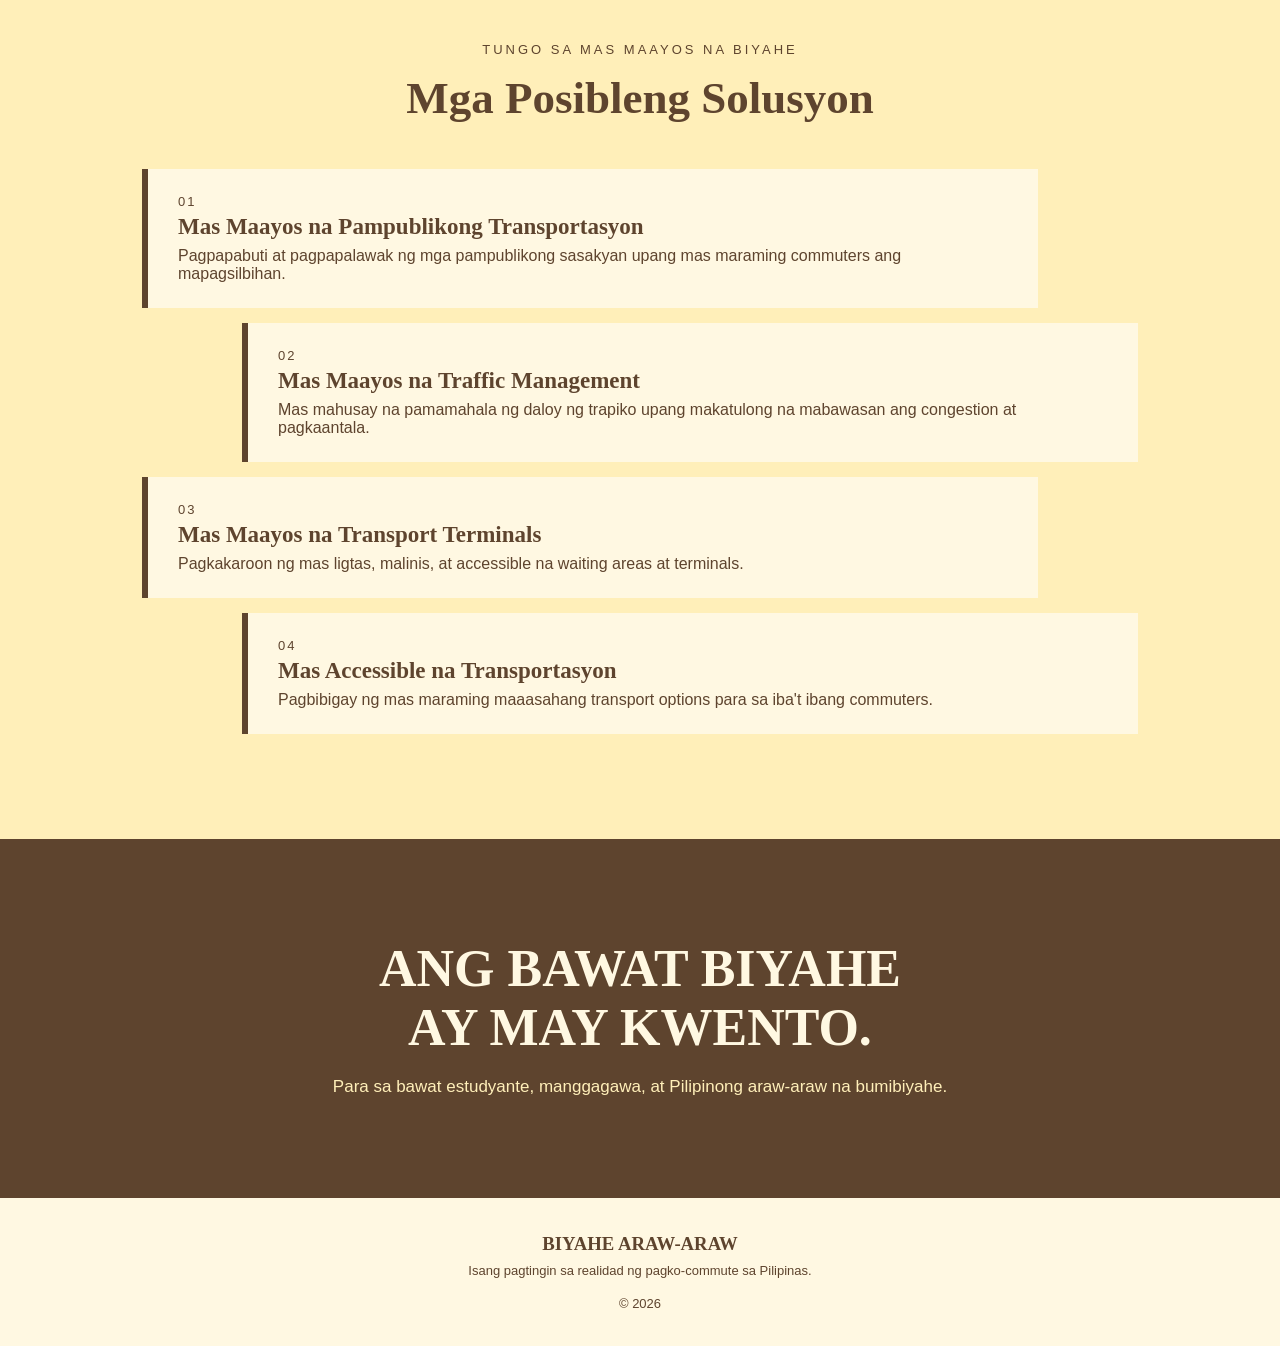
==== commit d48cf447: "Update index.html" ====
--- a/index.html
+++ b/index.html
@@ -980,7 +980,7 @@
 
         <div class="challenge-card Autoshow2-1">
 
-            <img src="https://raw.githubusercontent.com/jishoon-nako/Biyahe/main/photo3.jpg" alt="Long line">
+            <img src="photo 7" alt="Long line">
 
             <div class="challenge-content">
 
--- a/biyahe.css
+++ b/biyahe.css
@@ -1,5 +1,27 @@
 .container{
     padding: 2rem;
+}
+
+.transport-card {
+    border-radius: 2rem;
+}
+
+.transport-card img {
+    border-top-left-radius: 2rem;   /* Keep top rounded corners */
+    border-top-right-radius: 2rem;
+    border-bottom-left-radius: 0;   /* Flatten bottom corners */
+    border-bottom-right-radius: 0;
+}
+
+.challenge-card {
+    border-radius: 2rem;
+}
+
+.challenge-card img {
+    border-top-left-radius: 2rem;   /* Keep top rounded corners */
+    border-top-right-radius: 2rem;
+    border-bottom-left-radius: 0;   /* Flatten bottom corners */
+    border-bottom-right-radius: 0;
 }
 
 .impact{
@@ -19,7 +41,8 @@
 }
 .slider {
     display: flex;
-    aspect-ratio: 16 / 9;
+    height: 100%;
+    width: 100%;
     overflow-x: auto;
     scroll-snap-type: x mandatory;
     scroll-behavior: smooth;
@@ -105,3 +128,156 @@
 .slider-nav2 a:hover {
     opacity: 2;
 }
+
+.Autoshow {
+    animation: text-appear both;
+    animation-timeline: view();
+    animation-range: entry 20% cover 100vh;
+}
+
+@keyframes text-appear {
+    from {
+        opacity: 0;
+        transform: translateY(100px);
+    }
+    to {
+        opacity: 1;
+        transform: translateY(0);
+    }
+}
+
+.Autoshow2 {
+    animation: text-appear2 both;
+    animation-timeline: view();
+    animation-range: entry 20% cover 100vh;
+}
+
+@keyframes text-appear2 {
+    from {
+        opacity: 0;
+        transform: translateY(0px);
+    }
+    to {
+        opacity: 1;
+        transform: translateY(50px);
+    }
+}
+
+.Autoshow3 {
+    animation: text-appear3 both;
+    animation-timeline: view();
+    animation-range: entry 20% cover 100vh;
+}
+
+@keyframes text-appear3 {
+    from {
+        opacity: 0;
+        transform: translateX(0px);
+    }
+    to {
+        opacity: 1;
+        transform: translateX(50px);
+    }
+}
+
+.Autoshow4 {
+    animation: text-appear4 both;
+    animation-timeline: view();
+    animation-range: entry 20% cover 100vh;
+}
+
+@keyframes text-appear4 {
+    from {
+        opacity: 0;
+        transform: translate(0px);
+    }
+    to {
+        opacity: 1;
+        transform: translate(0px);
+    }
+}
+
+.Autoshow5 {
+    animation: text-appear5 both;
+    animation-timeline: view();
+    animation-range: entry 20% cover 100vh;
+}
+
+@keyframes text-appear5 {
+    from {
+        opacity: 0;
+        transform: translateX(0px);
+    }
+    to {
+        opacity: 1;
+        transform: translateX(-50px);
+    }
+}
+
+.Autoshow1-1 {
+    animation: text-appear1-1 both;
+    animation-timeline: view();
+    animation-range: entry 20% cover 100vh;
+}
+
+@keyframes text-appear1-1 {
+    from {
+        opacity: 0;
+        transform: translateX(0px);
+    }
+        to {
+        opacity: 1;
+        transform: translateX(-50px);
+    }
+}
+
+.Autoshow1-2 {
+    animation: text-appear1-2 both;
+    animation-timeline: view();
+    animation-range: entry 20% cover 100vh;
+}
+
+@keyframes text-appear1-2 {
+    from {
+        opacity: 0;
+        transform: translateX(0px);
+    }
+        to {
+        opacity: 1;
+        transform: translateX(50px);
+    }
+}
+
+.Autoshow2-1 {
+    animation: text-appear both;
+    animation-timeline: view();
+    animation-range: entry 20% cover 100vh;
+}
+
+@keyframes text-appear {
+    from {
+        opacity: 0;
+        transform: translateY(100px);
+    }
+    to {
+        opacity: 1;
+        transform: translateY(0);
+    }
+}
+
+.Autoshow2-2{
+    animation: text-appear both;
+    animation-timeline: view();
+    animation-range: entry 90% cover 100vh;
+}
+
+@keyframes text-appear {
+    from {
+        opacity: 0;
+        transform: translateY(100px);
+    }
+    to {
+        opacity: 1;
+        transform: translateY(0);
+    }
+}
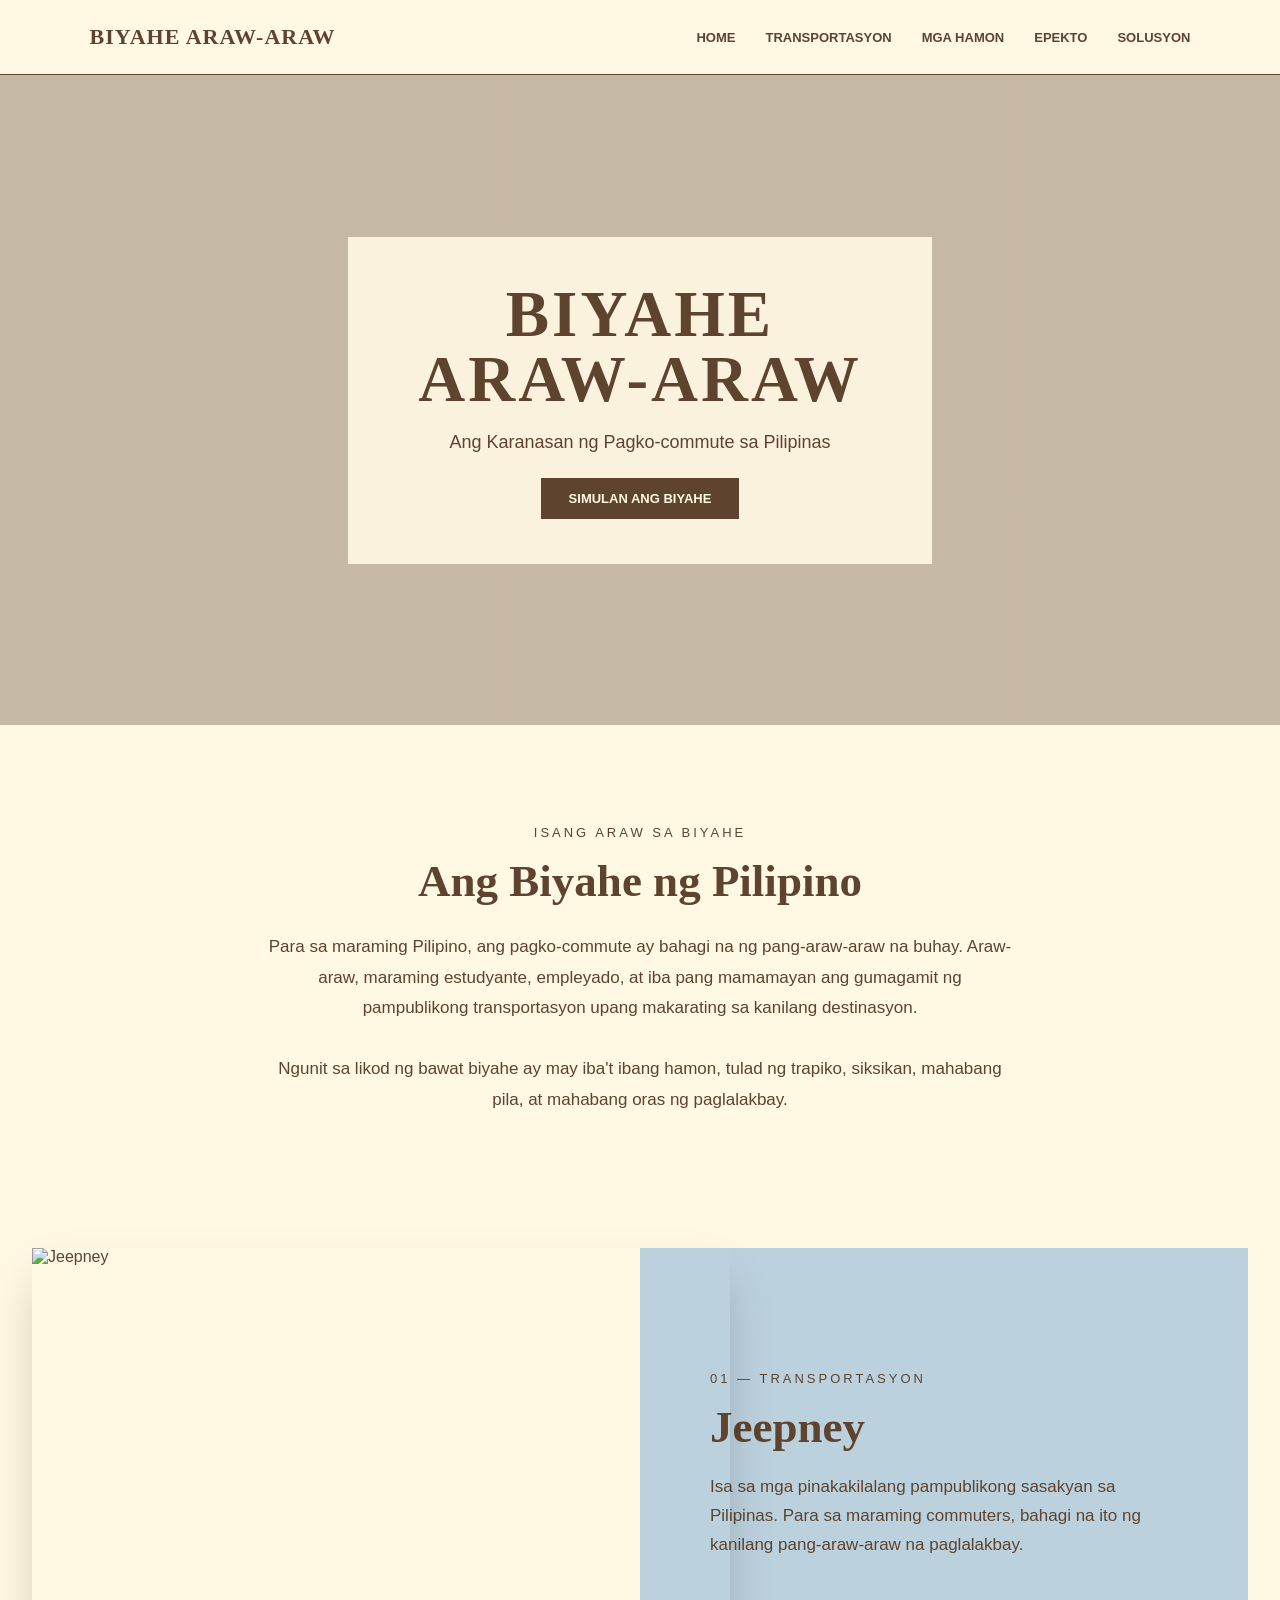
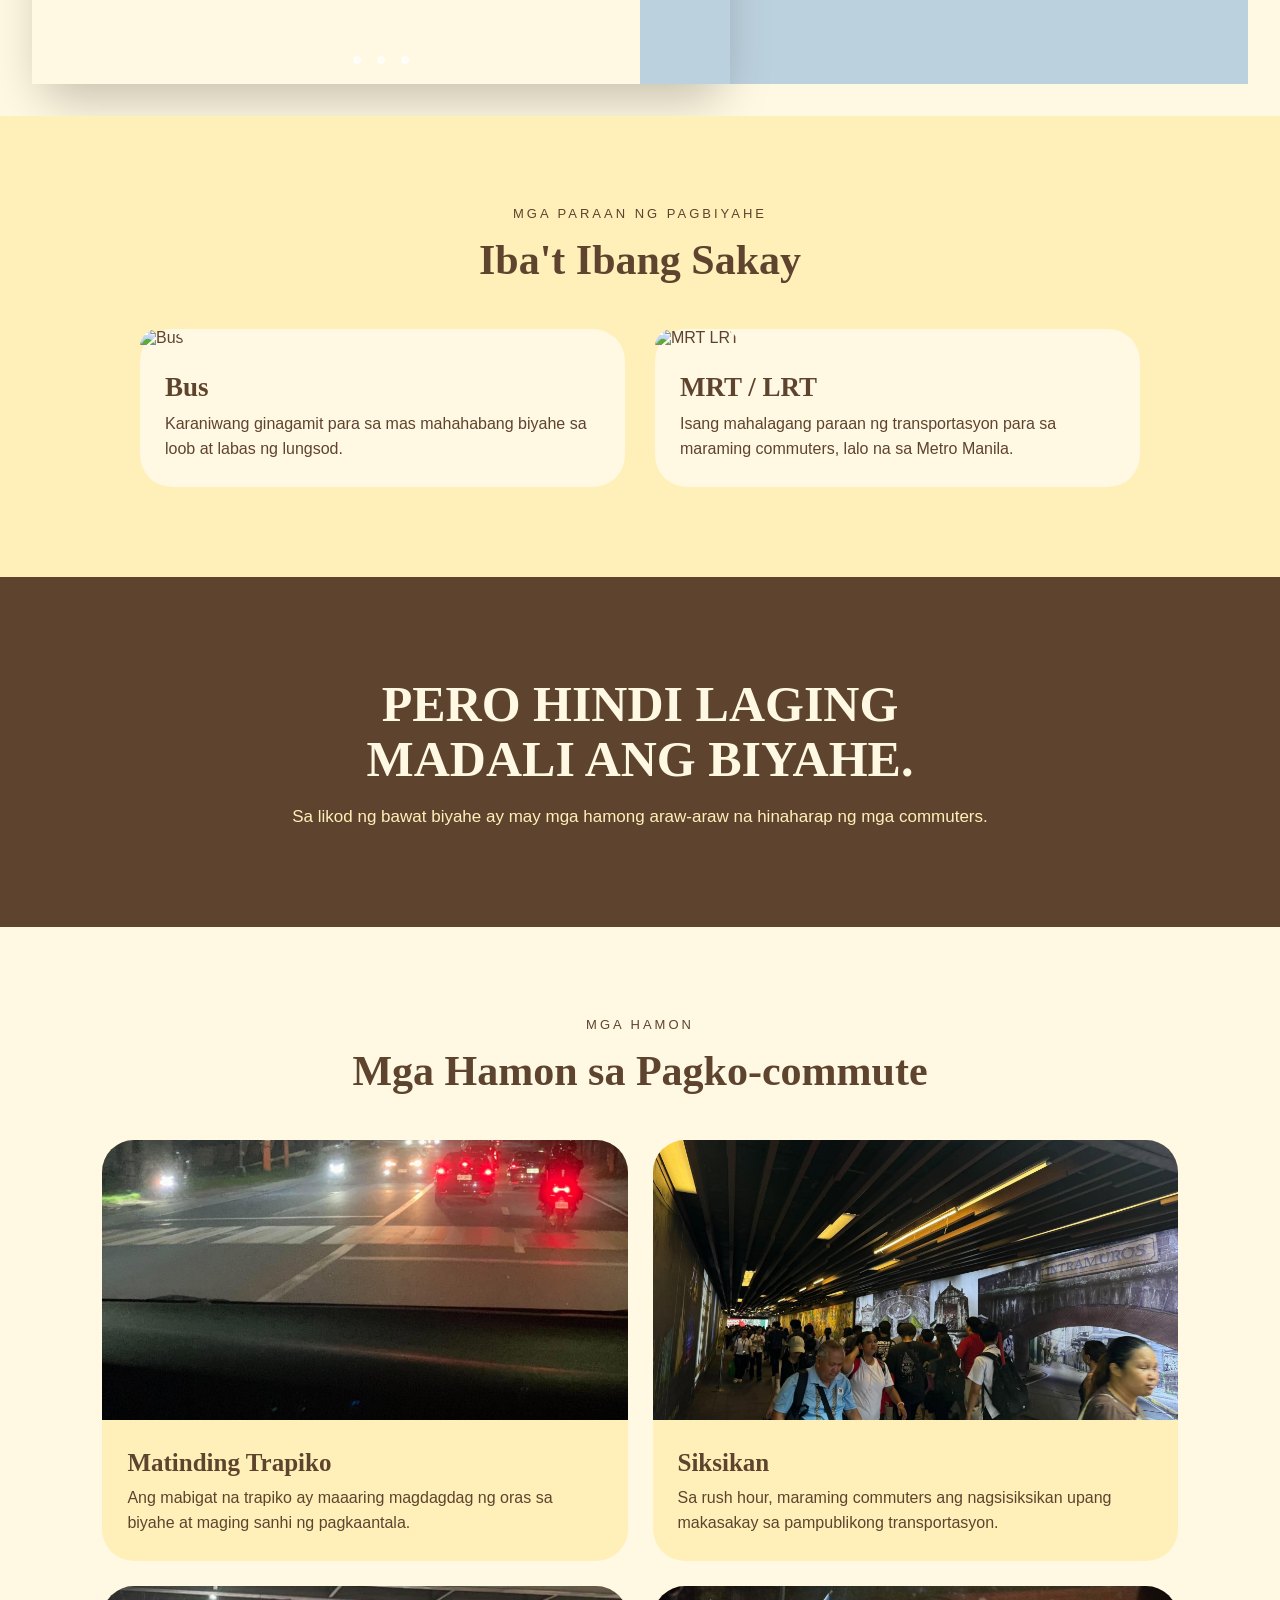
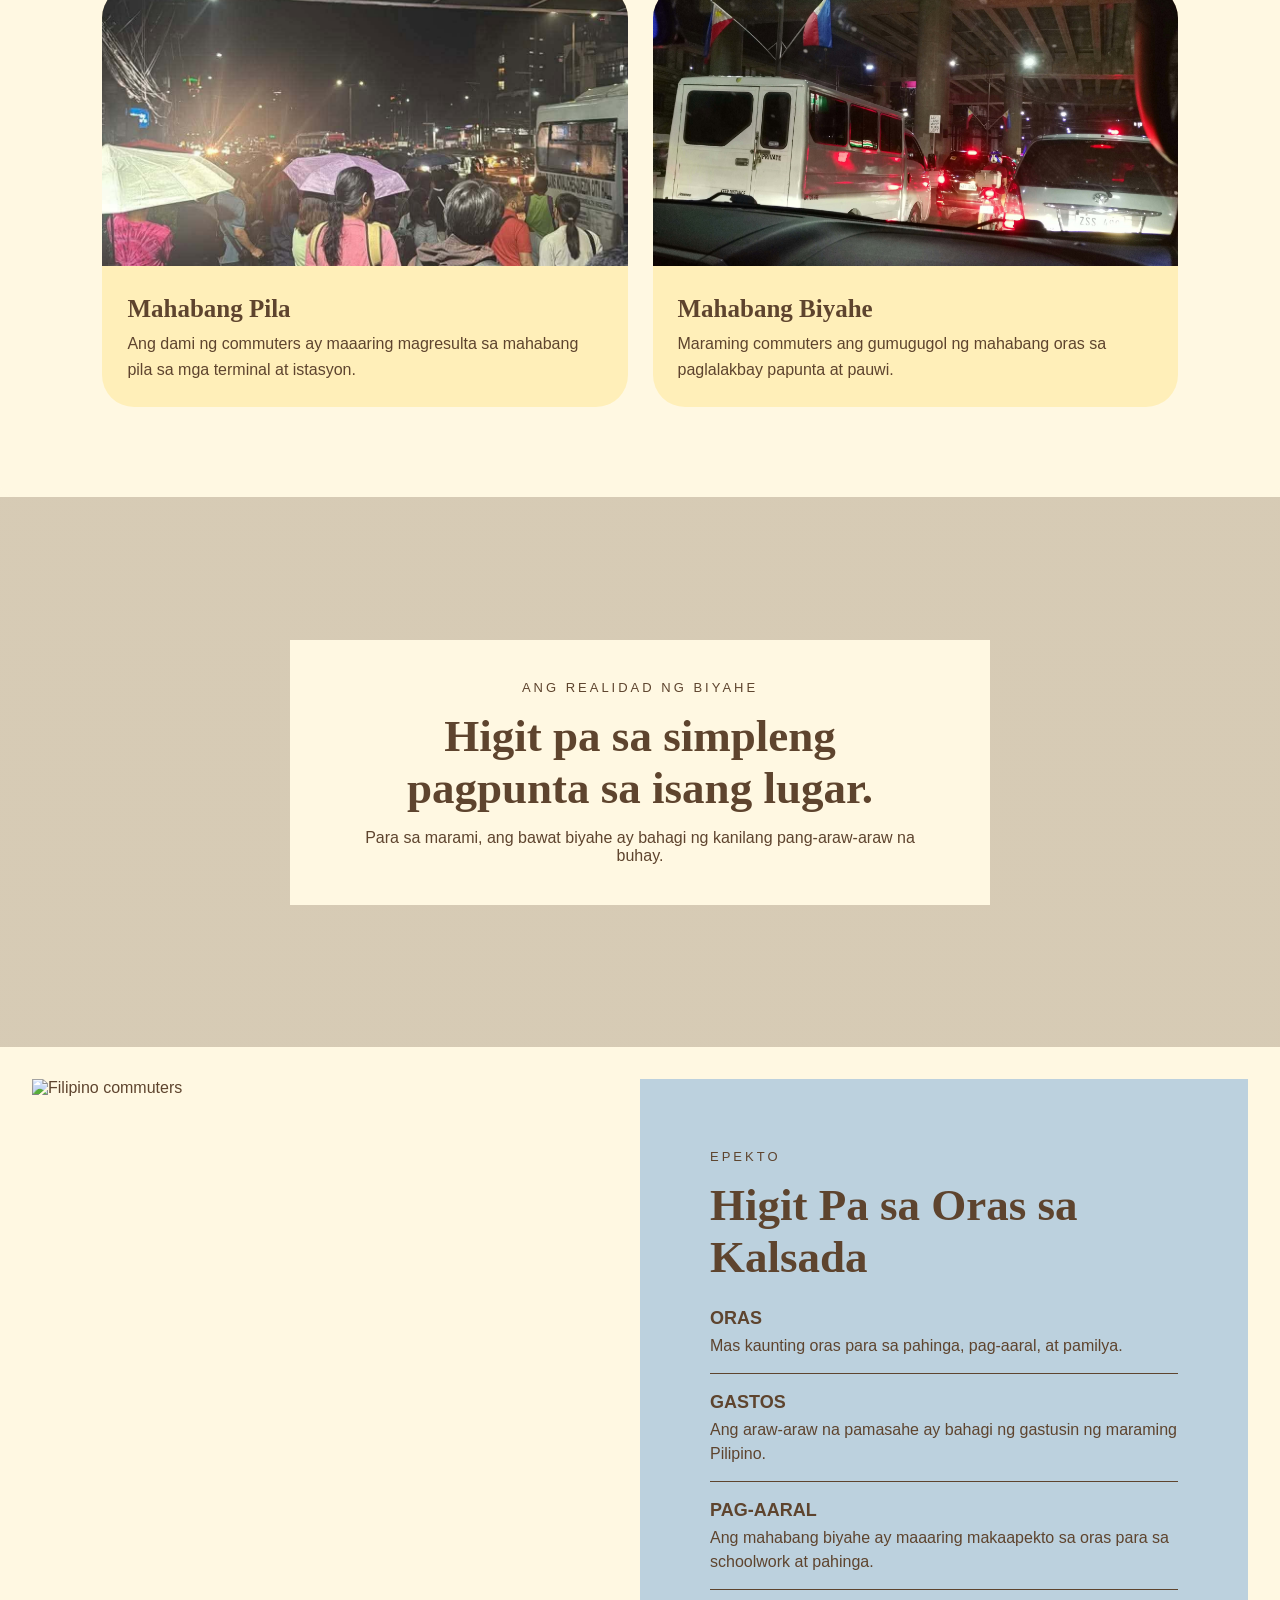
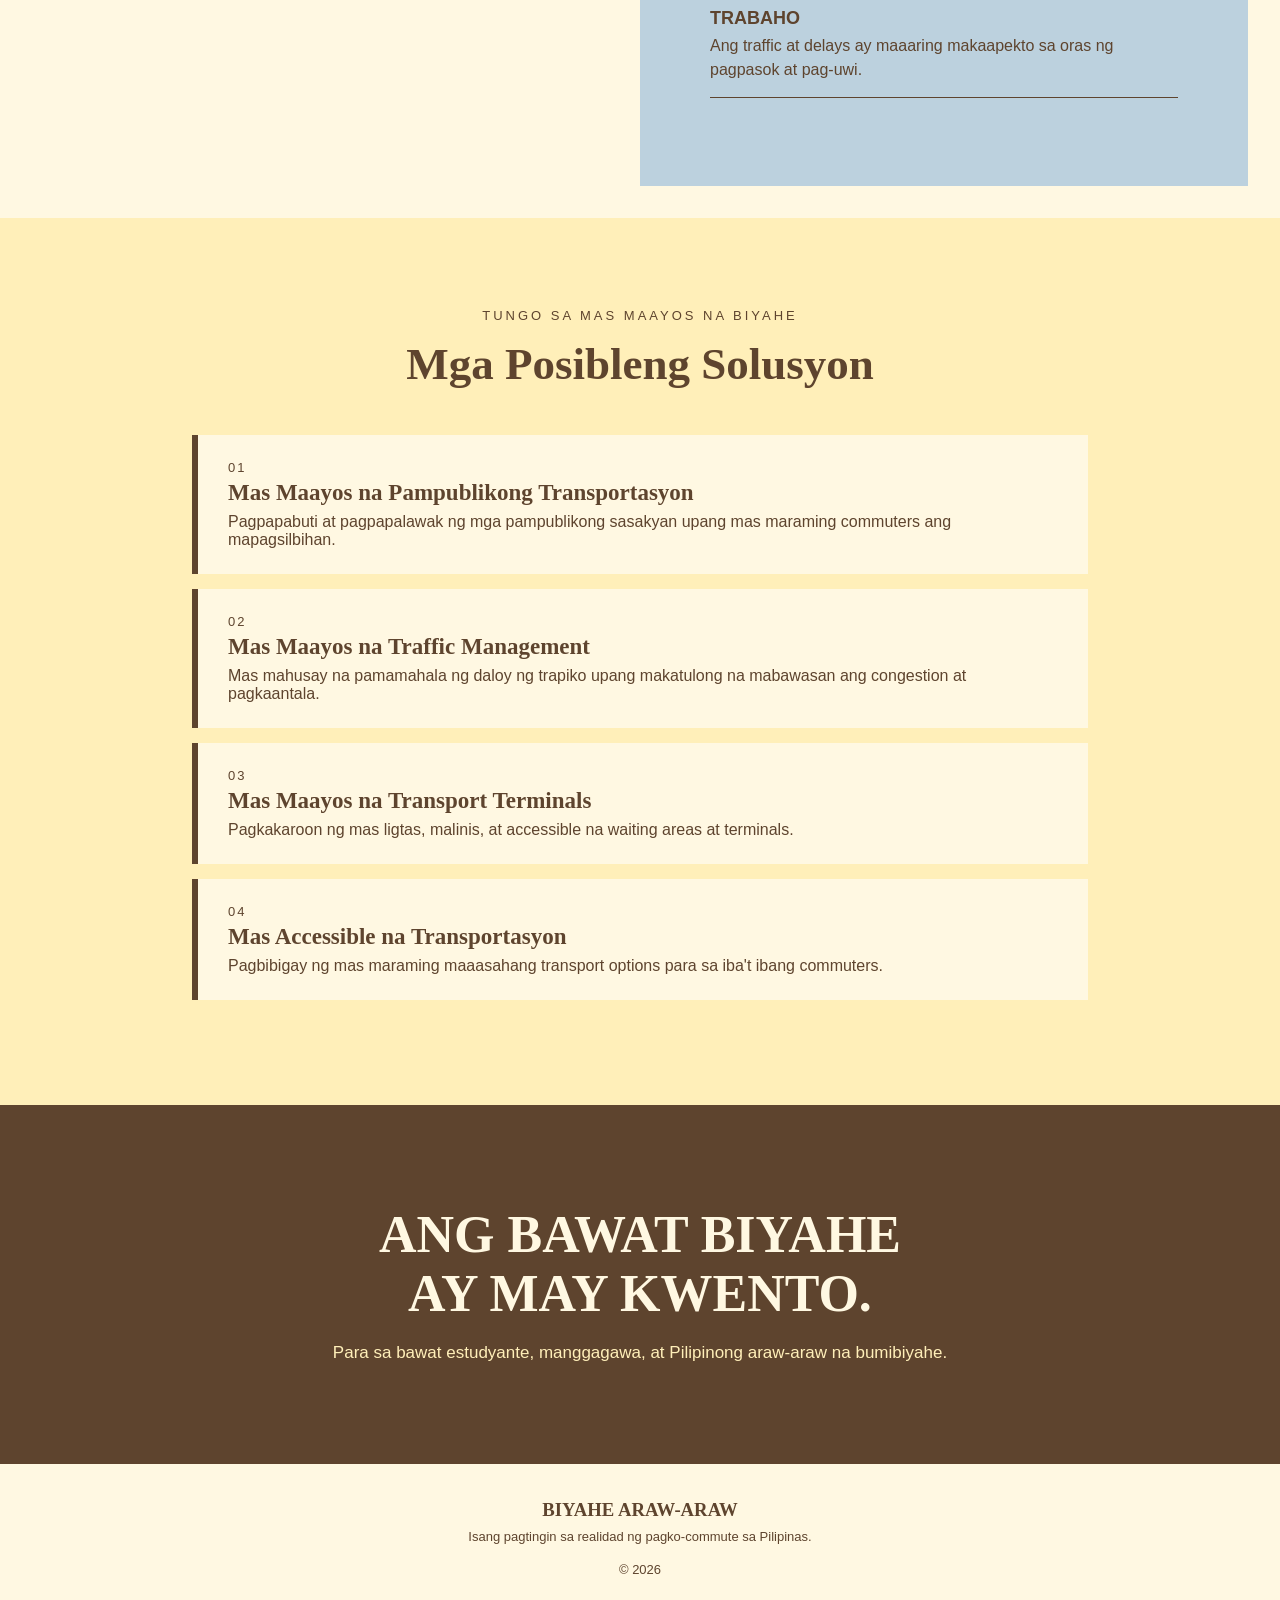
==== commit 9fea8a94: "Update index.html" ====
--- a/index.html
+++ b/index.html
@@ -980,7 +980,7 @@
 
         <div class="challenge-card Autoshow2-1">
 
-            <img src="photo 7" alt="Long line">
+            <img src="photo7.jpg" alt="Long line">
 
             <div class="challenge-content">
 
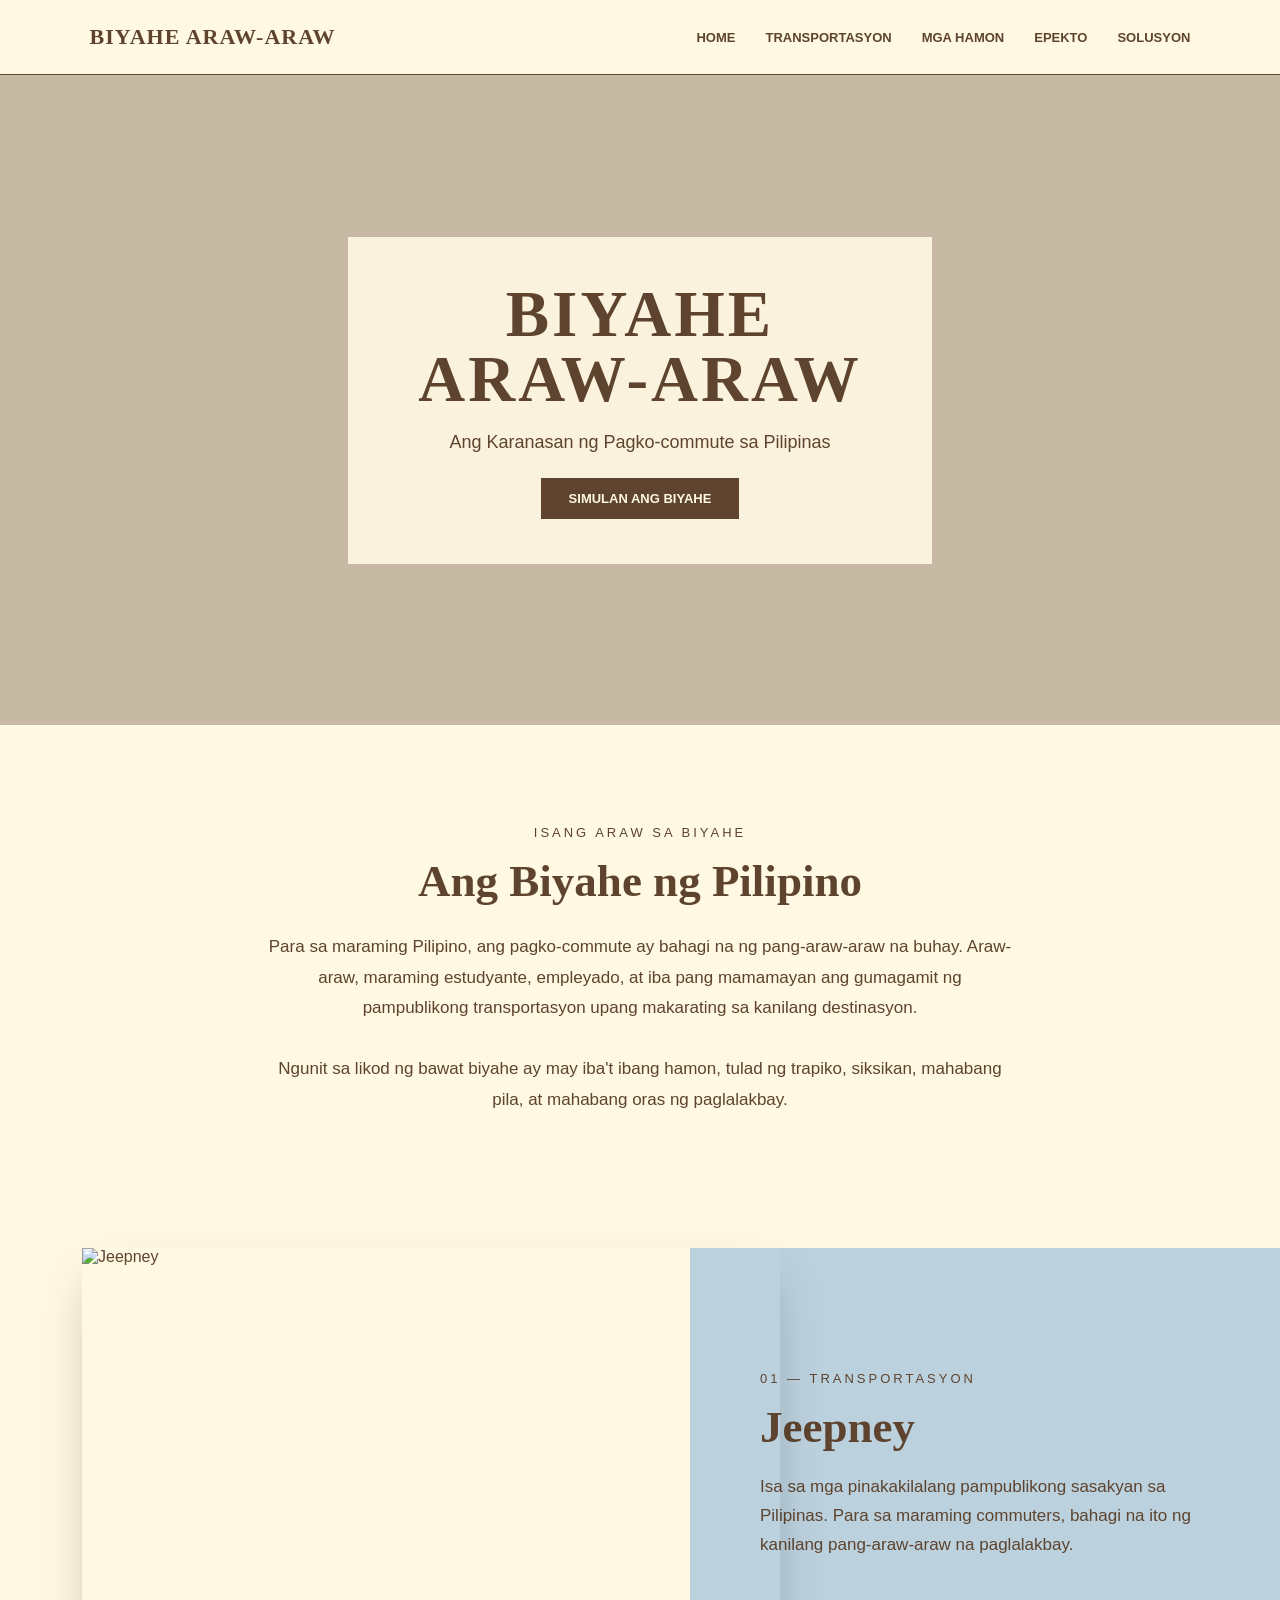
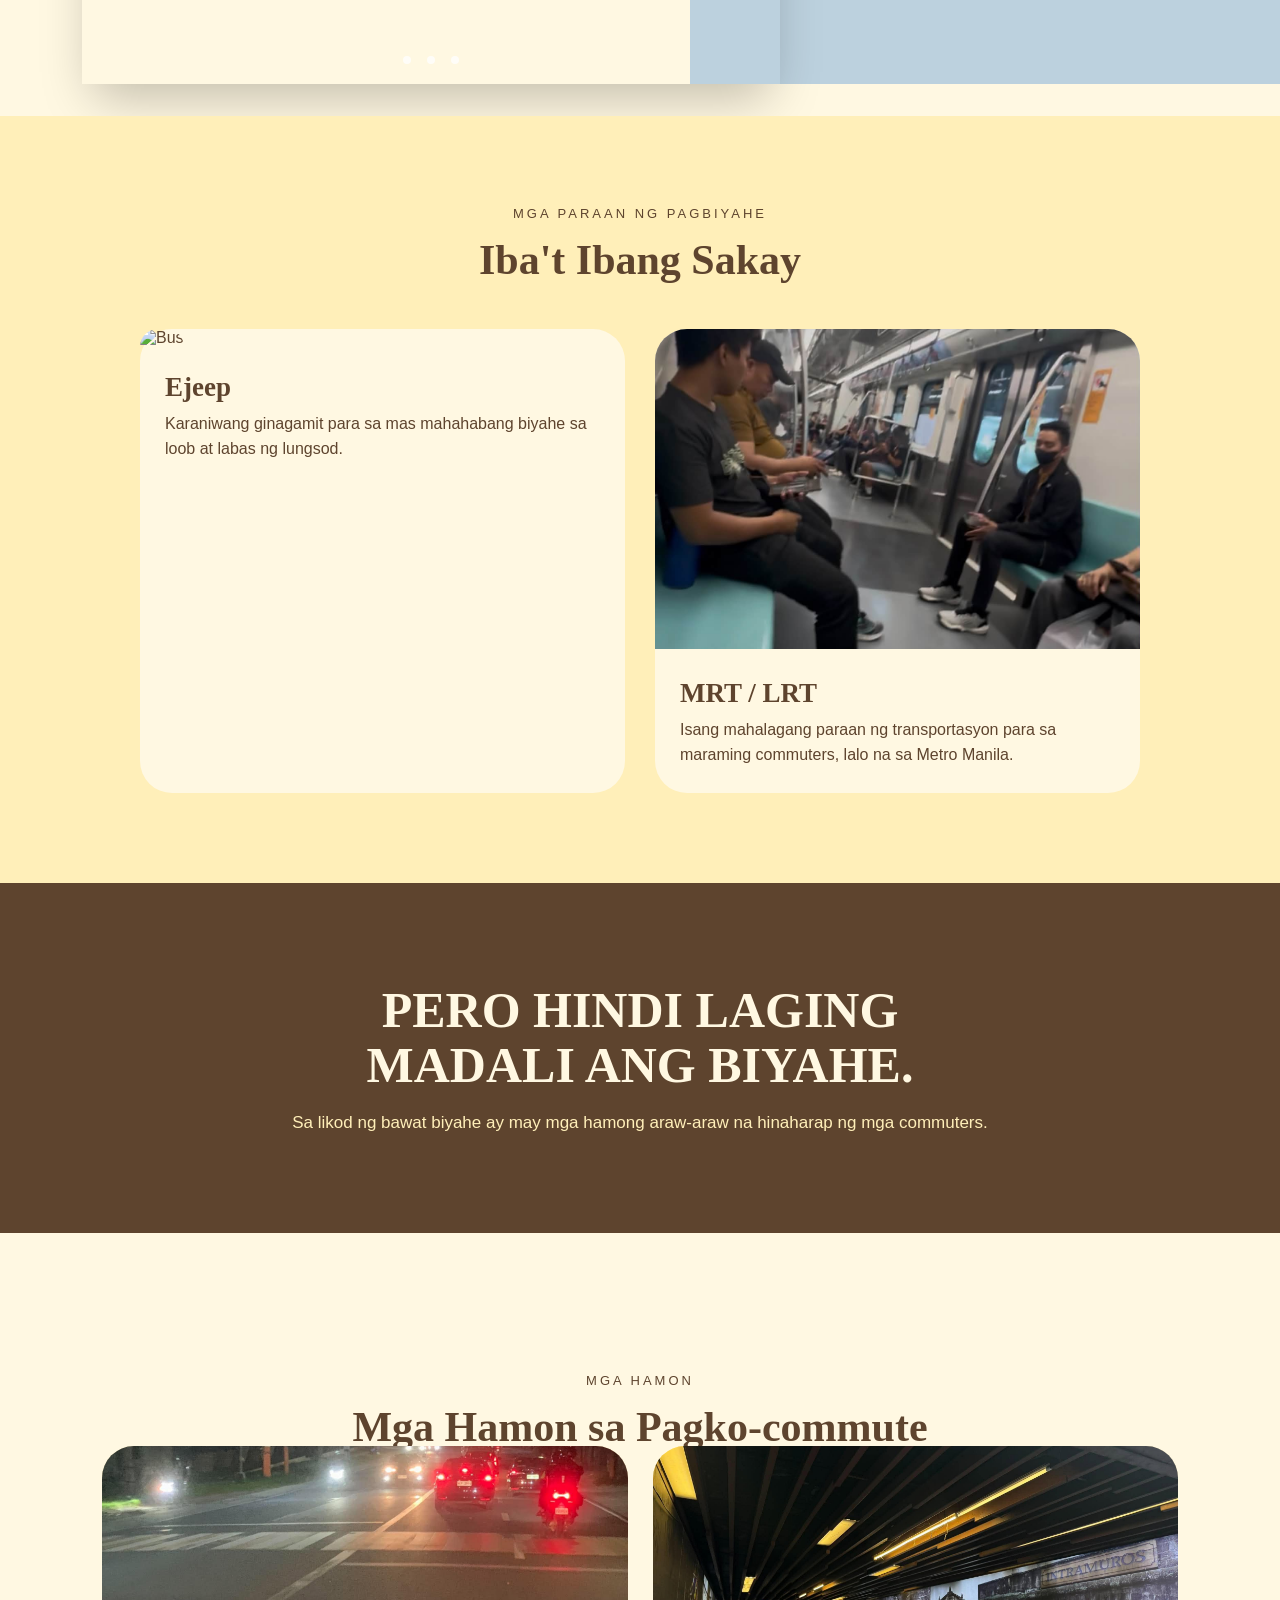
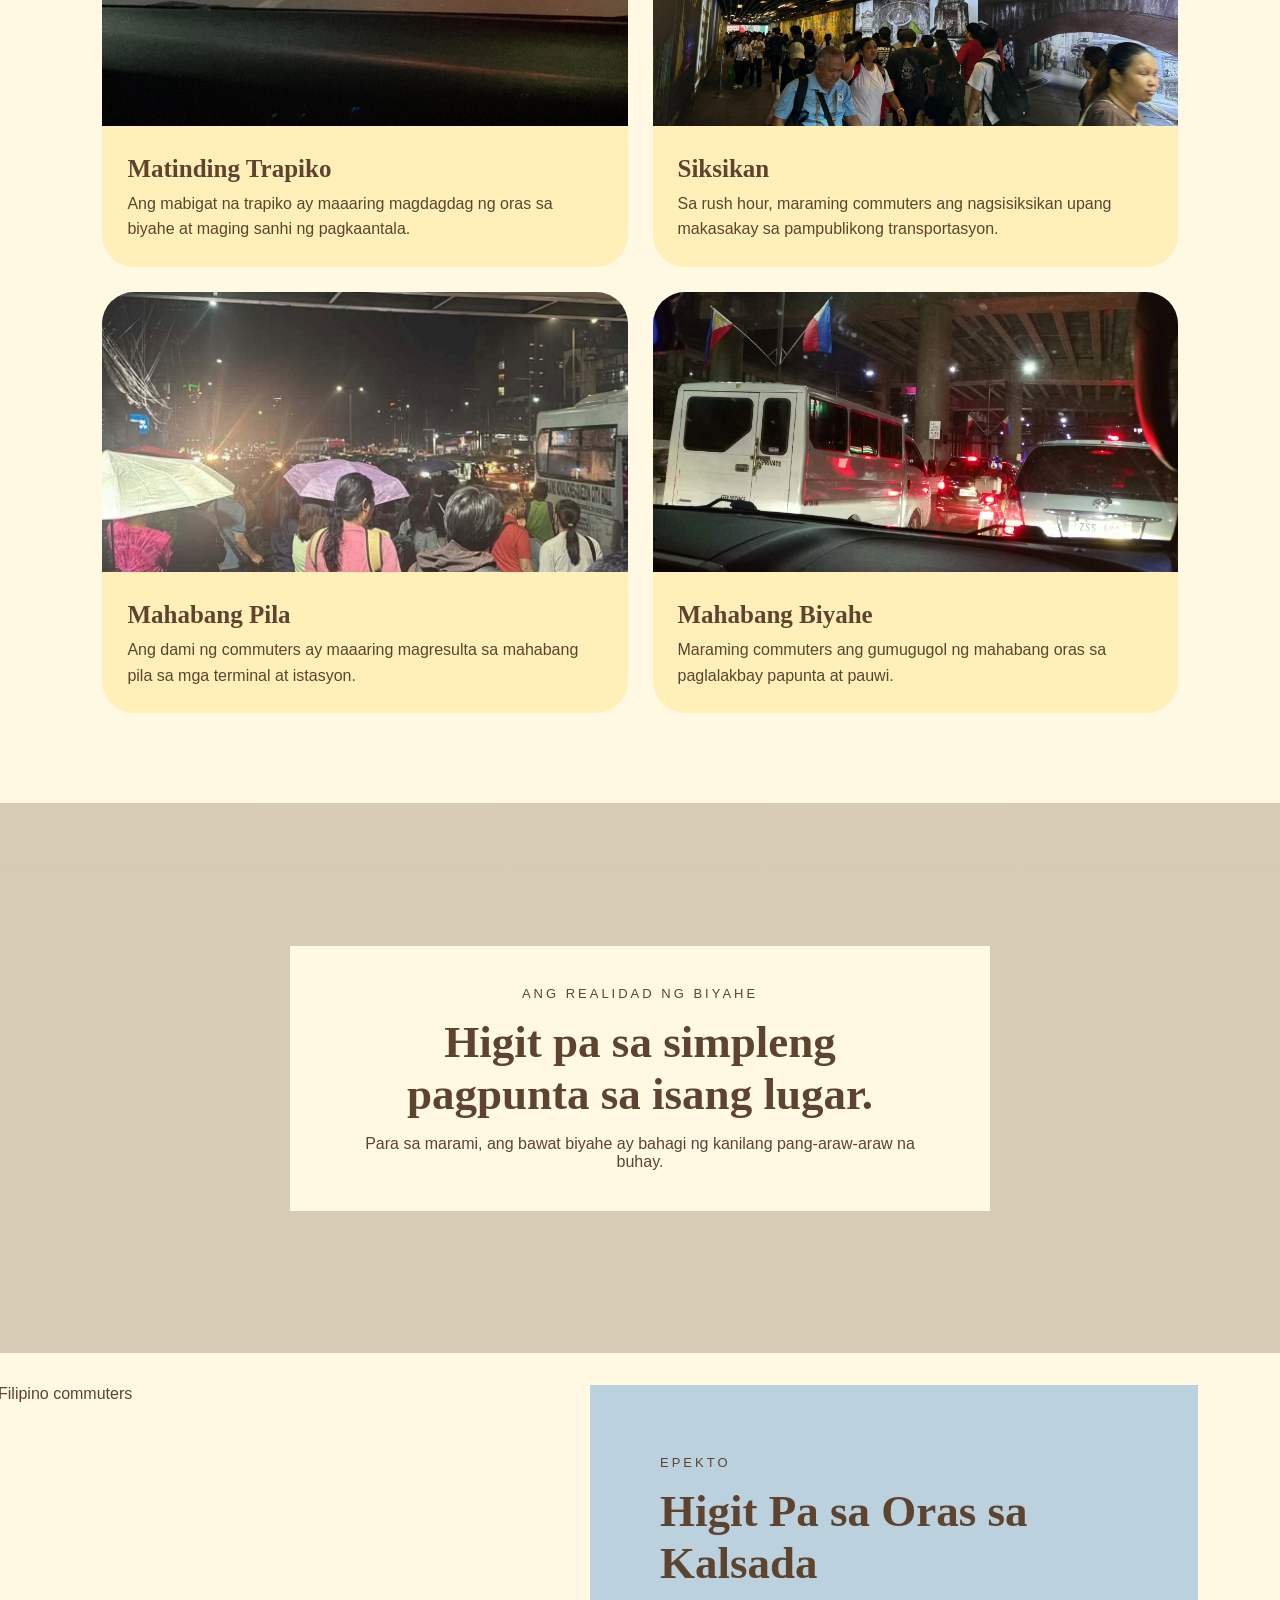
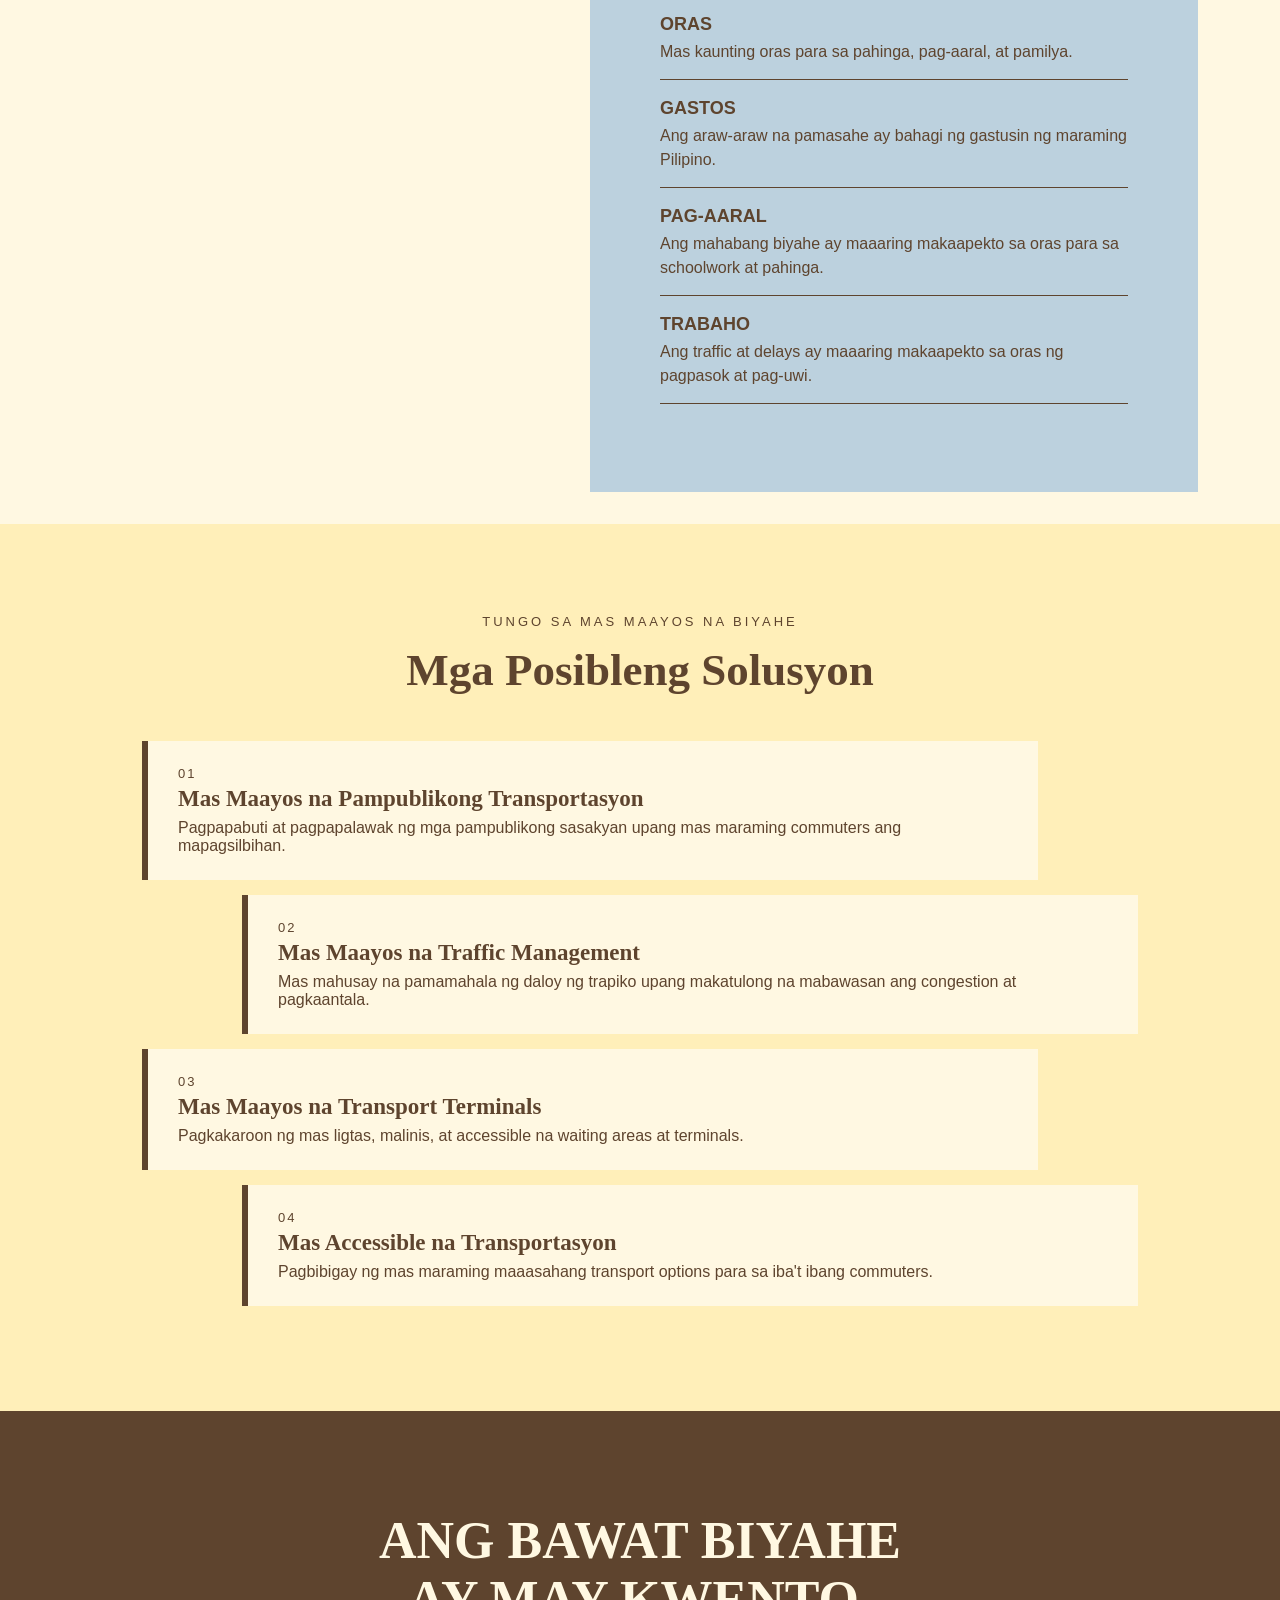
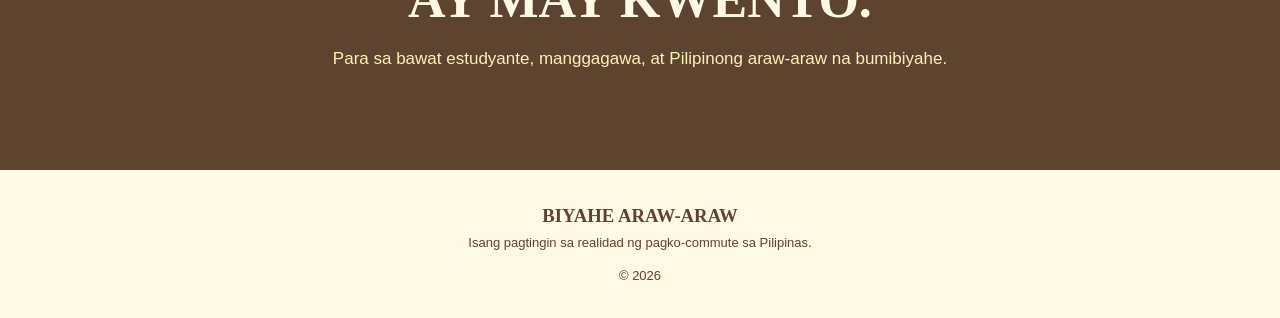
==== commit d430daf6: "Update index.html" ====
--- a/index.html
+++ b/index.html
@@ -835,7 +835,7 @@
             <div class="transport-card-content">
 
                 <h3>
-                    Bus
+                    Ejeep
                 </h3>
 
                 <p>
